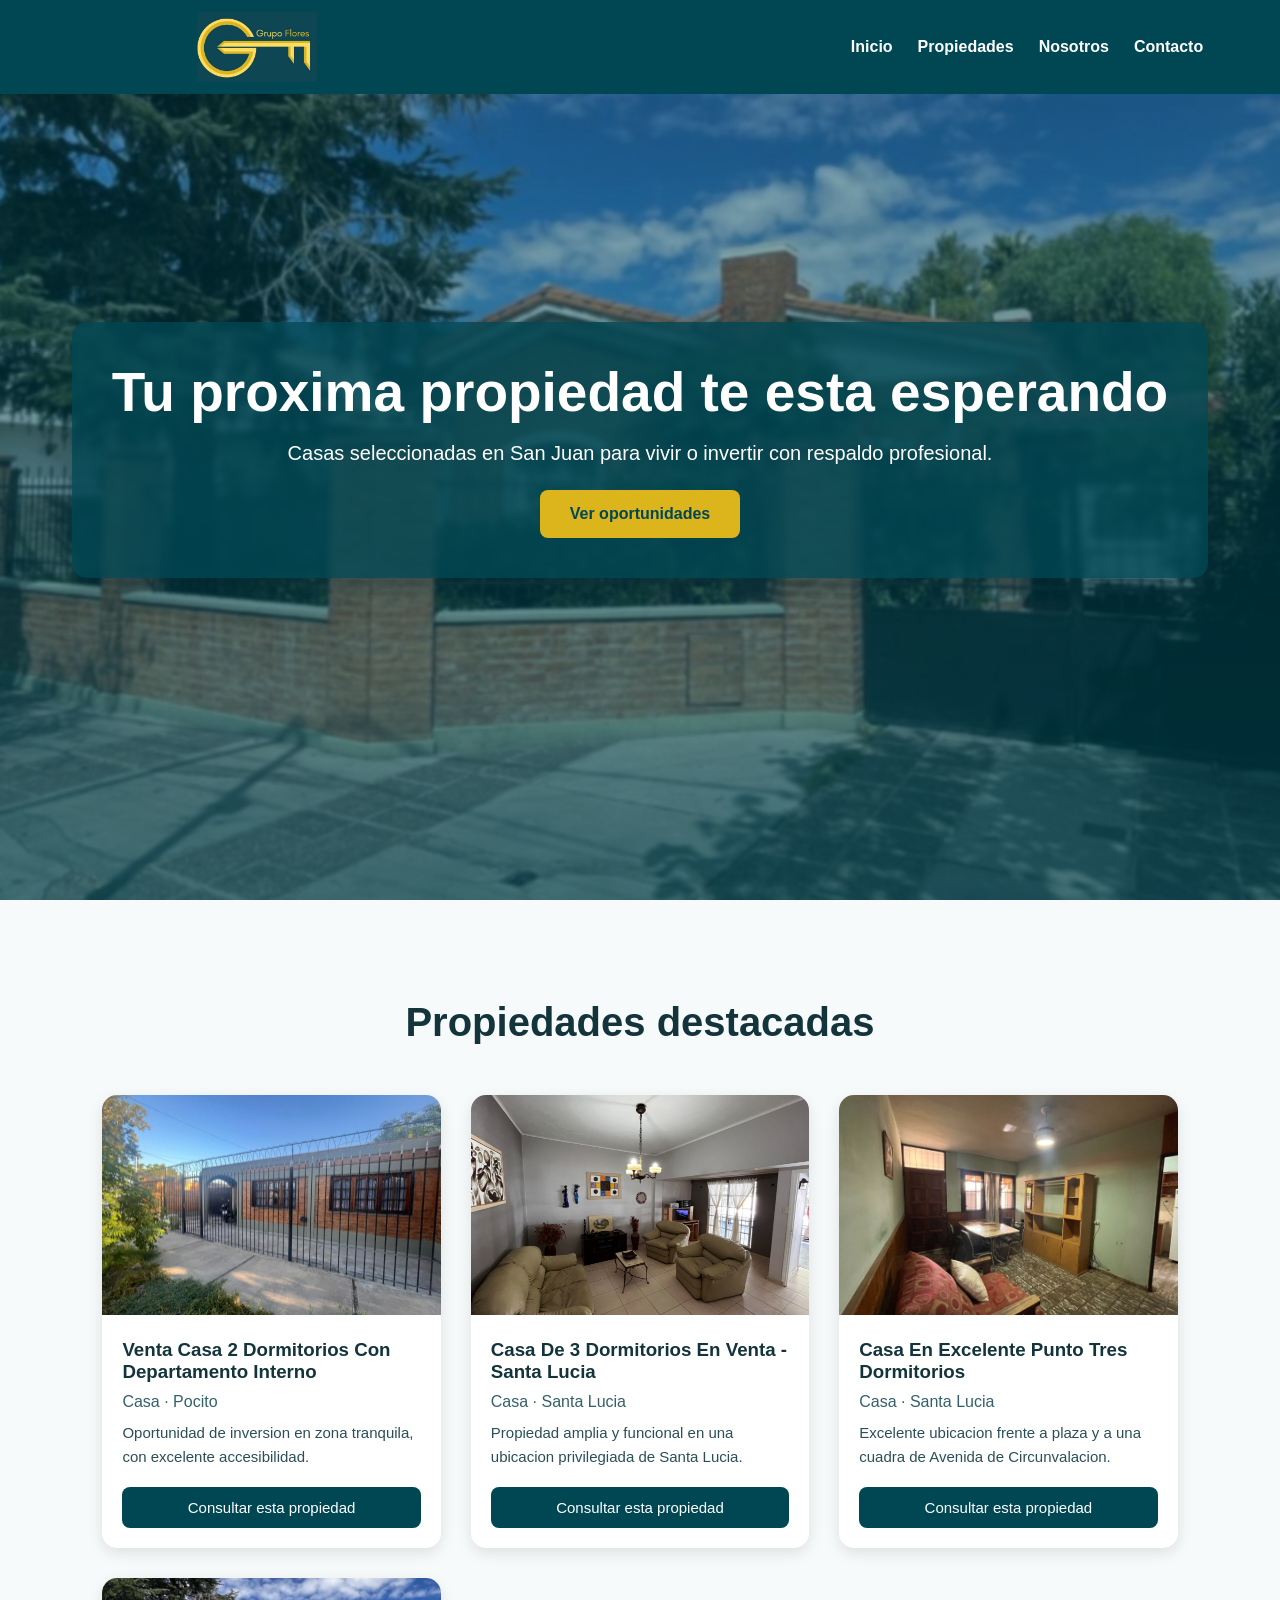
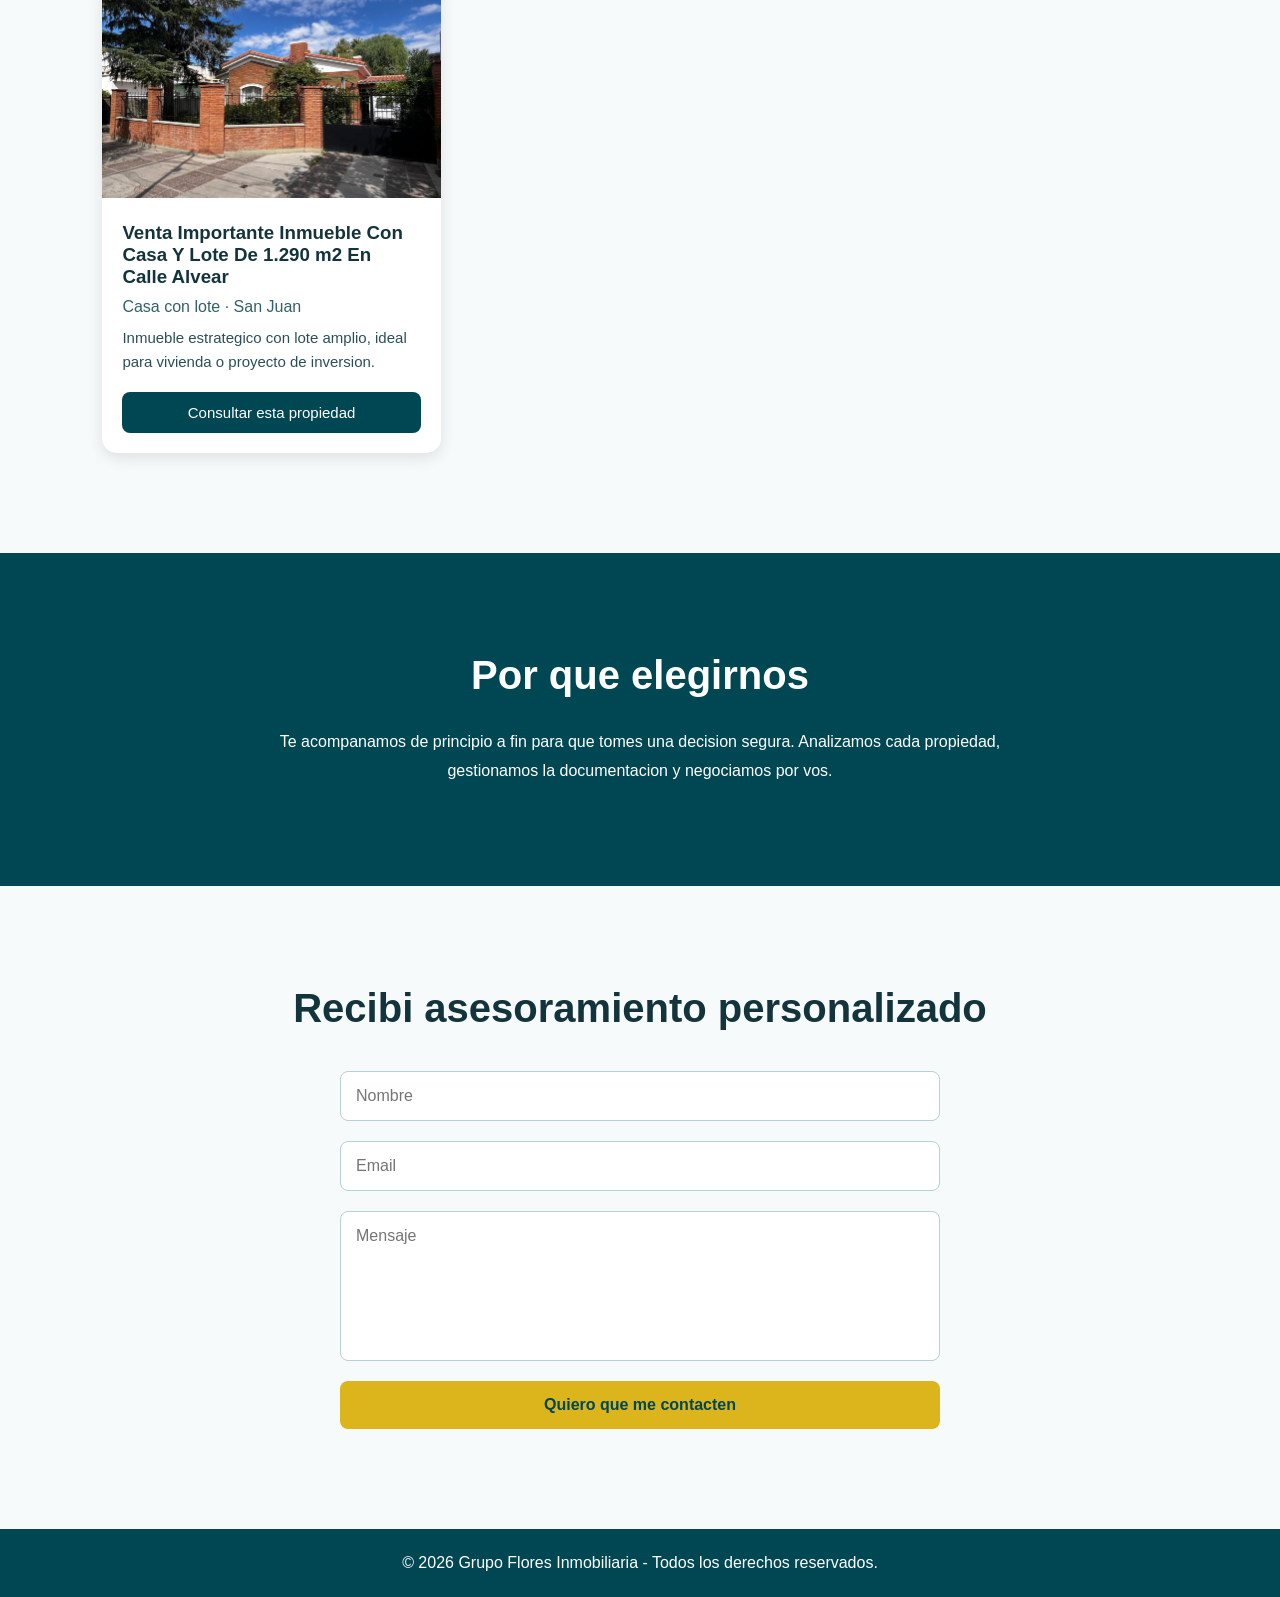
==== index.html @ ad584d10 "Initial landing page for Grupo Flores Publish full project with reusable property listing/detail flo" ====
<!DOCTYPE html>
<html lang="es">
<head>
    <meta charset="UTF-8">
    <meta name="viewport" content="width=device-width, initial-scale=1.0">
    <title>Grupo Flores Inmobiliaria</title>
    <link rel="stylesheet" href="style.css">
</head>
<body>

    <!-- HEADER -->
    <header>
        <a class="logo" href="#inicio" aria-label="Grupo Flores">
            <img src="images/logo.jpg" alt="Logo Grupo Flores">
        </a>

        <nav>
            <ul>
                <li><a href="#inicio">Inicio</a></li>
                <li><a href="#propiedades">Propiedades</a></li>
                <li><a href="#nosotros">Nosotros</a></li>
                <li><a href="#contacto">Contacto</a></li>
            </ul>
        </nav>
    </header>

    <!-- HERO -->
    <section class="hero" id="inicio">
        <div class="hero-content">
            <h1>Tu proxima propiedad te esta esperando</h1>
            <p>Casas seleccionadas en San Juan para vivir o invertir con respaldo profesional.</p>
            <button id="btnHero">Ver oportunidades</button>
        </div>
    </section>

    <!-- PROPIEDADES -->
    <section class="propiedades" id="propiedades">

        <h2>Propiedades destacadas</h2>

        <div class="cards">
        </div>

    </section>

    <!-- NOSOTROS -->
    <section class="nosotros" id="nosotros">
        <h2>Por que elegirnos</h2>

        <p>
            Te acompanamos de principio a fin para que tomes una decision segura.
            Analizamos cada propiedad, gestionamos la documentacion y negociamos por vos.
        </p>
    </section>

    <!-- CONTACTO -->
    <section class="contacto" id="contacto">

        <h2>Recibi asesoramiento personalizado</h2>

        <form id="contactForm">
            <input type="text" placeholder="Nombre" required>
            <input type="email" placeholder="Email" required>
            <textarea placeholder="Mensaje"></textarea>

            <button type="submit">Quiero que me contacten</button>
        </form>

    </section>

    <!-- FOOTER -->
    <footer>
        <p>© 2026 Grupo Flores Inmobiliaria - Todos los derechos reservados.</p>
    </footer>

    <script src="properties-data.js"></script>
    <script src="script.js"></script>
</body>
</html>
---- style.css ----
*{
    margin:0;
    padding:0;
    box-sizing:border-box;
    font-family:Arial, Helvetica, sans-serif;
}

:root{
    --color-primary:#004754;
    --color-secondary:#dbb51b;
    --color-tertiary:#ffde59;
    --color-bg:#f7fafb;
    --color-text:#14343c;
    --color-white:#ffffff;
    --hero-offset:0px;
}

body{
    background:var(--color-bg);
    color:var(--color-text);
}

/* HEADER */

header{
    width:100%;
    padding:12px 6%;
    background:var(--color-primary);
    display:flex;
    justify-content:space-between;
    align-items:center;
    position:fixed;
    top:0;
    z-index:1000;
}

.logo{
    display:inline-flex;
    align-items:center;
    text-decoration:none;
    width:min(360px, 48vw);
    flex-shrink:0;
}

.logo img{
    width:100%;
    height:70px;
    display:block;
    object-fit:contain;
}

nav ul{
    display:flex;
    gap:25px;
    list-style:none;
}

nav a{
    text-decoration:none;
    color:var(--color-white);
    font-weight:600;
    transition:0.3s;
}

nav a:hover{
    color:var(--color-tertiary);
}

/* HERO */

.hero{
    position:relative;
    overflow:hidden;
    height:100vh;
    display:flex;
    justify-content:center;
    align-items:center;
    text-align:center;
    padding:20px;
}

.hero::before{
    content:"";
    position:absolute;
    inset:-40px;
    background:url('images/casa-lote-alvear.png') center/cover no-repeat;
    transform:translateY(calc(var(--hero-offset) * 0.35)) scale(1.08);
    filter:blur(1px);
    will-change:transform;
}

.hero::after{
    content:"";
    position:absolute;
    inset:0;
    background:linear-gradient(180deg, rgba(0, 71, 84, 0.42) 0%, rgba(0, 71, 84, 0.68) 100%);
}

.hero-content{
    position:relative;
    z-index:1;
    background:rgba(0, 71, 84, 0.78);
    padding:40px;
    border-radius:15px;
    color:var(--color-white);
    backdrop-filter:blur(3px);
    box-shadow:0 12px 30px rgba(0, 35, 42, 0.35);
}

.hero h1{
    font-size:55px;
    margin-bottom:20px;
    line-height:1.1;
}

.hero p{
    margin-bottom:25px;
    font-size:20px;
}

.hero button{
    padding:15px 30px;
    border:none;
    background:var(--color-secondary);
    color:var(--color-primary);
    font-weight:700;
    font-size:16px;
    cursor:pointer;
    border-radius:8px;
    transition:0.3s;
}

.hero button:hover{
    background:var(--color-tertiary);
}

/* PROPIEDADES */

.propiedades{
    padding:100px 8%;
}

.propiedades h2{
    text-align:center;
    margin-bottom:50px;
    font-size:40px;
}

.cards{
    display:grid;
    grid-template-columns:repeat(auto-fit,minmax(300px,1fr));
    gap:30px;
}

.card{
    background:var(--color-white);
    border-radius:15px;
    overflow:hidden;
    box-shadow:0 5px 15px rgba(0,0,0,0.1);
    transition:0.3s;
}

.card:hover{
    transform:translateY(-10px);
}

.card img{
    width:100%;
    height:220px;
    object-fit:cover;
}

.card-content{
    padding:20px;
}

.card-content h3{
    margin-bottom:10px;
}

.card-content p{
    margin-bottom:10px;
    color:#33606a;
}

.card-content span{
    display:block;
    color:#2b4f58;
    font-size:15px;
    line-height:1.6;
    margin-bottom:18px;
}

.card-btn{
    display:inline-block;
    text-align:center;
    text-decoration:none;
    width:100%;
    padding:12px 16px;
    border:none;
    background:var(--color-primary);
    color:var(--color-white);
    border-radius:8px;
    cursor:pointer;
    font-size:15px;
    transition:0.3s;
}

.card-btn:hover{
    background:var(--color-secondary);
    color:var(--color-primary);
}

/* DETALLE */
.property-detail-page{
    padding:130px 8% 80px;
    min-height:calc(100vh - 90px);
}

.property-detail{
    display:grid;
    grid-template-columns:1.1fr 1fr;
    gap:35px;
    background:var(--color-white);
    border-radius:16px;
    overflow:hidden;
    box-shadow:0 8px 24px rgba(15, 23, 42, 0.12);
}

.property-detail-image img{
    width:100%;
    height:100%;
    object-fit:cover;
    min-height:460px;
}

.property-detail-content{
    padding:35px;
}

.property-badge{
    display:inline-block;
    background:#eaf2f4;
    color:var(--color-primary);
    font-size:14px;
    border-radius:999px;
    padding:8px 14px;
    margin-bottom:16px;
}

.property-detail-content h1{
    font-size:34px;
    line-height:1.2;
    margin-bottom:18px;
}

.property-detail-description{
    color:#355a63;
    line-height:1.7;
    margin-bottom:14px;
}

.property-features{
    margin-top:18px;
    display:grid;
    grid-template-columns:repeat(2, minmax(0, 1fr));
    gap:12px;
}

.feature-item{
    background:#f7fbfc;
    border:1px solid #d5e6ea;
    border-radius:10px;
    padding:12px;
    color:#2e515a;
}

.property-detail-actions{
    margin-top:26px;
}

.back-link{
    display:inline-block;
    margin-top:16px;
    color:var(--color-primary);
    text-decoration:none;
    font-weight:bold;
}

.back-link:hover{
    color:var(--color-secondary);
}

.property-not-found{
    max-width:620px;
    margin:0 auto;
    background:var(--color-white);
    padding:40px;
    border-radius:16px;
    text-align:center;
    box-shadow:0 8px 24px rgba(15, 23, 42, 0.12);
}

.property-not-found h1{
    margin-bottom:12px;
}

.property-not-found p{
    color:#355a63;
    margin-bottom:18px;
}

/* NOSOTROS */

.nosotros{
    background:var(--color-primary);
    color:var(--color-white);
    padding:100px 8%;
    text-align:center;
}

.nosotros h2{
    margin-bottom:30px;
    font-size:40px;
}

.nosotros p{
    max-width:800px;
    margin:auto;
    line-height:1.8;
}

/* CONTACTO */

.contacto{
    padding:100px 8%;
}

.contacto h2{
    text-align:center;
    margin-bottom:40px;
    font-size:40px;
}

form{
    max-width:600px;
    margin:auto;
    display:flex;
    flex-direction:column;
    gap:20px;
}

input,
textarea{
    padding:15px;
    border:1px solid #b7d0d6;
    border-radius:8px;
    font-size:16px;
}

textarea{
    min-height:150px;
    resize:none;
}

form button{
    padding:15px;
    border:none;
    background:var(--color-secondary);
    color:var(--color-primary);
    font-weight:700;
    font-size:16px;
    border-radius:8px;
    cursor:pointer;
    transition:0.3s;
}

form button:hover{
    background:var(--color-tertiary);
}

/* FOOTER */

footer{
    background:var(--color-primary);
    color:var(--color-white);
    text-align:center;
    padding:25px;
}

/* RESPONSIVE */

@media(max-width:768px){

    header{
        flex-direction:column;
        gap:10px;
    }

    .logo{
        width:min(320px, 88vw);
    }

    .logo img{
        height:62px;
    }

    .hero h1{
        font-size:38px;
    }

    nav ul{
        gap:15px;
    }

    .property-detail{
        grid-template-columns:1fr;
    }

    .property-detail-image img{
        min-height:280px;
    }

    .property-detail-content{
        padding:24px;
    }

    .property-detail-content h1{
        font-size:28px;
    }

    .property-features{
        grid-template-columns:1fr;
    }

}
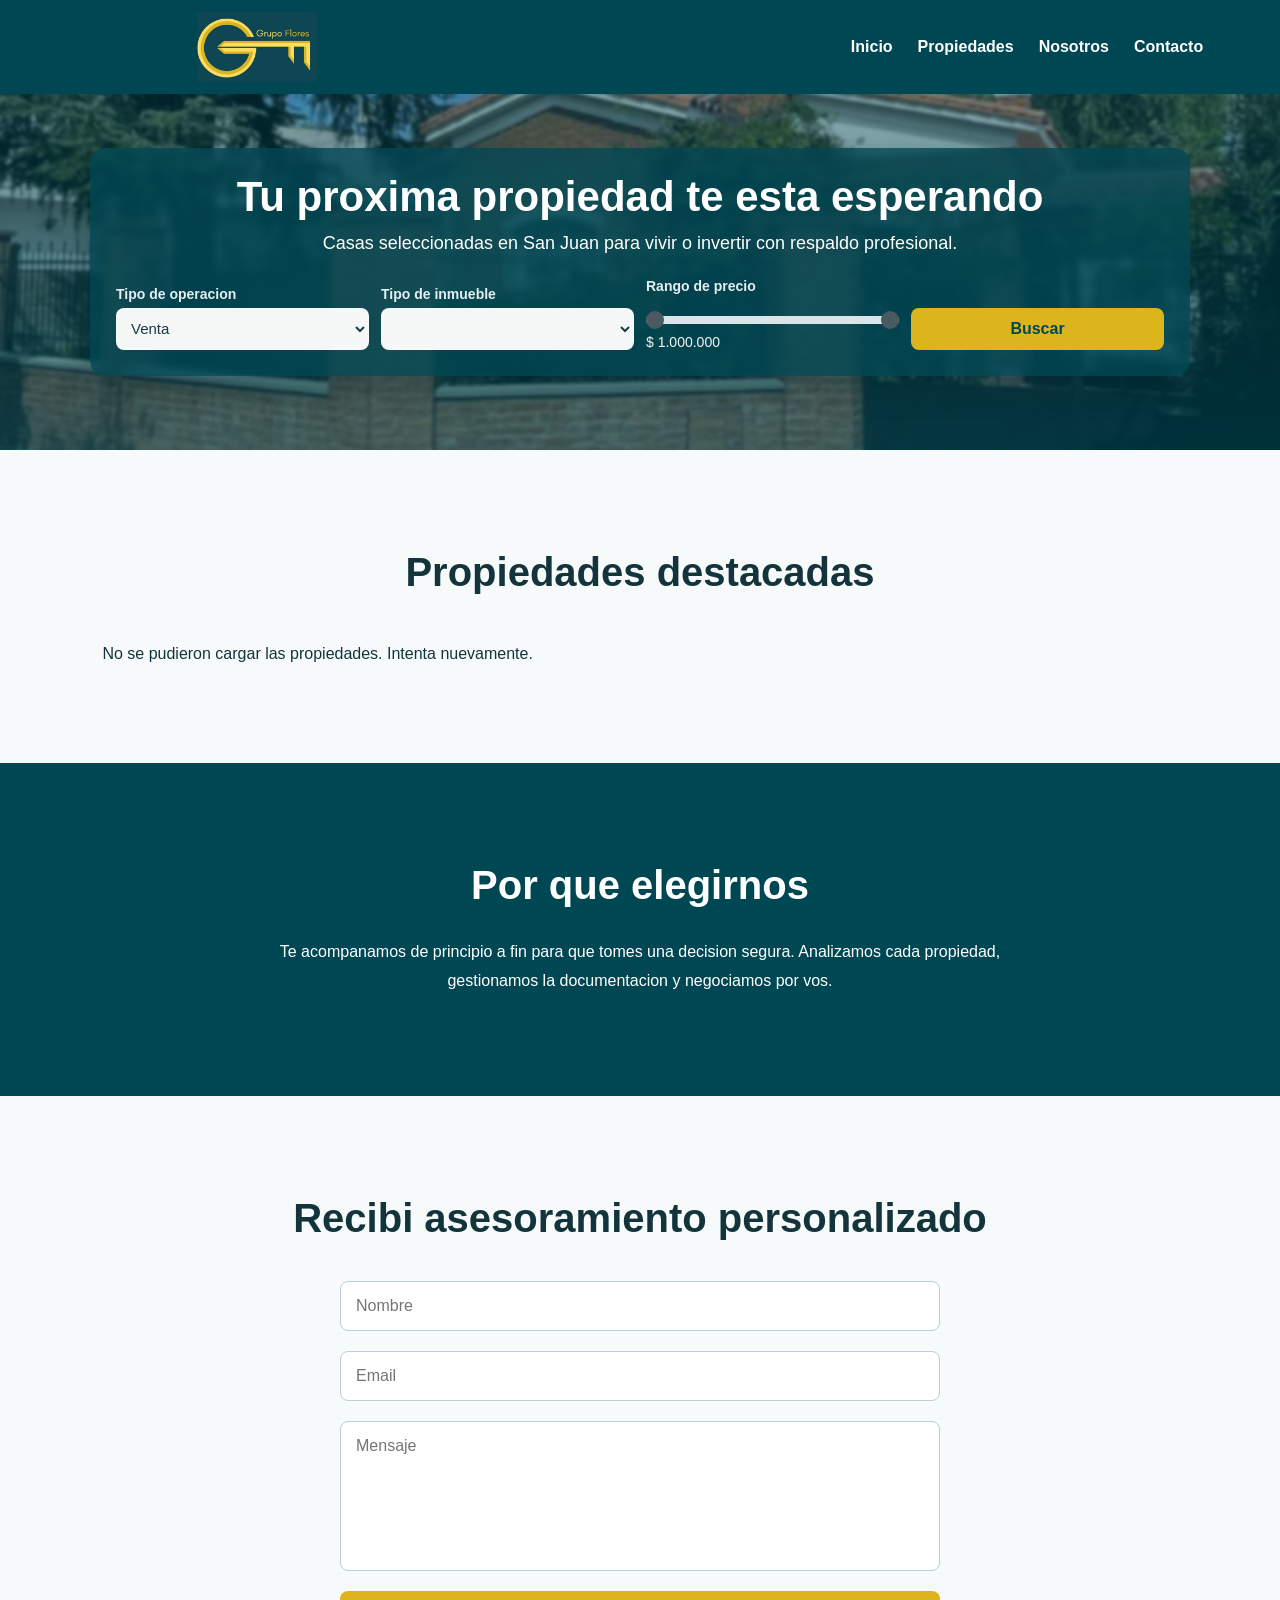
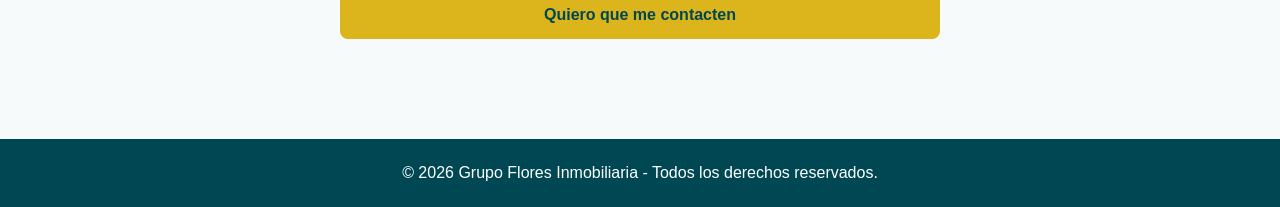
==== commit f4ecdf1a: "commit" ====
--- a/index.html
+++ b/index.html
@@ -29,7 +29,29 @@
         <div class="hero-content">
             <h1>Tu proxima propiedad te esta esperando</h1>
             <p>Casas seleccionadas en San Juan para vivir o invertir con respaldo profesional.</p>
-            <button id="btnHero">Ver oportunidades</button>
+            <form id="searchForm" class="search-bar">
+                <div class="search-field">
+                    <label for="operationType">Tipo de operacion</label>
+                    <select id="operationType">
+                        <option value="Venta">Venta</option>
+                        <option value="Alquiler">Alquiler</option>
+                    </select>
+                </div>
+                <div class="search-field">
+                    <label for="propertyType">Tipo de inmueble</label>
+                    <select id="propertyType">
+                    </select>
+                </div>
+                <div class="search-field search-field-range">
+                    <label for="priceRangeMin">Rango de precio</label>
+                    <div class="range-double">
+                        <input id="priceRangeMin" type="range" min="0" max="1000000" step="1000" value="0">
+                        <input id="priceRangeMax" type="range" min="0" max="1000000" step="1000" value="1000000">
+                    </div>
+                    <span id="priceValue">$ 1.000.000</span>
+                </div>
+                <button type="submit" class="search-btn">Buscar</button>
+            </form>
         </div>
     </section>
 
@@ -73,7 +95,7 @@
         <p>© 2026 Grupo Flores Inmobiliaria - Todos los derechos reservados.</p>
     </footer>
 
-    <script src="properties-data.js"></script>
+    <script src="airtable.js"></script>
     <script src="script.js"></script>
 </body>
 </html>
--- a/style.css
+++ b/style.css
@@ -71,12 +71,12 @@
 .hero{
     position:relative;
     overflow:hidden;
-    height:100vh;
+    min-height:50vh;
     display:flex;
     justify-content:center;
     align-items:center;
     text-align:center;
-    padding:20px;
+    padding:110px 20px 36px;
 }
 
 .hero::before{
@@ -100,37 +100,150 @@
     position:relative;
     z-index:1;
     background:rgba(0, 71, 84, 0.78);
-    padding:40px;
+    padding:26px;
     border-radius:15px;
     color:var(--color-white);
     backdrop-filter:blur(3px);
     box-shadow:0 12px 30px rgba(0, 35, 42, 0.35);
+    max-width:1100px;
+    width:min(1100px, 100%);
 }
 
 .hero h1{
-    font-size:55px;
-    margin-bottom:20px;
+    font-size:42px;
+    margin-bottom:12px;
     line-height:1.1;
 }
 
 .hero p{
-    margin-bottom:25px;
-    font-size:20px;
-}
-
-.hero button{
-    padding:15px 30px;
-    border:none;
+    margin-bottom:10px;
+    font-size:18px;
+}
+
+.search-bar{
+    margin-top:24px;
+    display:grid;
+    grid-template-columns:repeat(4, minmax(0, 1fr));
+    gap:12px;
+    align-items:end;
+    text-align:left;
+}
+
+.search-field{
+    display:flex;
+    flex-direction:column;
+    gap:6px;
+}
+
+.search-field label{
+    font-size:14px;
+    color:#e3eff2;
+    font-weight:600;
+}
+
+.search-field select,
+.search-field input{
+    width:100%;
+    border:1px solid rgba(255, 255, 255, 0.35);
+    background:rgba(255, 255, 255, 0.96);
+    color:#163d45;
+    border-radius:8px;
+    height:42px;
+    padding:8px 10px;
+    font-size:15px;
+}
+
+.search-field-range span{
+    margin-top:4px;
+    color:#f2f8fa;
+    font-size:14px;
+}
+
+.range-double{
+    position:relative;
+    height:8px;
+    display:flex;
+    align-items:center;
+    border-radius:999px;
+    background:#d9e5e8;
+    margin-top:16px;
+}
+
+.range-double input[type="range"]{
+    position:absolute;
+    left:0;
+    right:0;
+    top:50%;
+    transform:translateY(-50%);
+    width:100%;
+    background:transparent;
+    pointer-events:none;
+    border:none;
+    padding:0;
+    margin:0;
+    height:8px;
+    -webkit-appearance:none;
+    appearance:none;
+    outline:none;
+    box-shadow:none;
+    border-radius:0;
+}
+
+#priceRangeMin{
+    z-index:2;
+}
+
+#priceRangeMax{
+    z-index:3;
+}
+
+.range-double input[type="range"]::-webkit-slider-runnable-track{
+    height:8px;
+    background:transparent;
+}
+
+.range-double input[type="range"]::-moz-range-track{
+    height:8px;
+    background:transparent;
+    border:none;
+}
+
+.range-double input[type="range"]::-webkit-slider-thumb{
+    -webkit-appearance:none;
+    appearance:none;
+    pointer-events:all;
+    width:18px;
+    height:18px;
+    border-radius:50%;
+    border:none;
+    background:#4b5960;
+    margin-top:-5px;
+    cursor:pointer;
+}
+
+.range-double input[type="range"]::-moz-range-thumb{
+    pointer-events:all;
+    width:18px;
+    height:18px;
+    border-radius:50%;
+    border:none;
+    background:#4b5960;
+    cursor:pointer;
+}
+
+.search-btn{
+    height:42px;
+    border:none;
+    border-radius:8px;
     background:var(--color-secondary);
     color:var(--color-primary);
+    font-size:16px;
     font-weight:700;
-    font-size:16px;
     cursor:pointer;
-    border-radius:8px;
     transition:0.3s;
 }
 
-.hero button:hover{
+.search-btn:hover{
     background:var(--color-tertiary);
 }
 
@@ -158,12 +271,73 @@
     overflow:hidden;
     box-shadow:0 5px 15px rgba(0,0,0,0.1);
     transition:0.3s;
+    display:flex;
+    flex-direction:column;
 }
 
 .card:hover{
     transform:translateY(-10px);
 }
 
+.card-carousel{
+    position:relative;
+    width:100%;
+    height:220px;
+    background:#edf4f6;
+}
+
+.card-slide{
+    width:100%;
+    height:100%;
+    object-fit:cover;
+    display:none;
+}
+
+.card-slide.is-active{
+    display:block;
+}
+
+.carousel-btn{
+    position:absolute;
+    top:50%;
+    transform:translateY(-50%);
+    border:none;
+    width:34px;
+    height:34px;
+    border-radius:50%;
+    background:rgba(20, 52, 60, 0.72);
+    color:var(--color-white);
+    font-size:24px;
+    line-height:1;
+    cursor:pointer;
+    display:flex;
+    align-items:center;
+    justify-content:center;
+}
+
+.carousel-btn:hover{
+    background:rgba(20, 52, 60, 0.9);
+}
+
+.carousel-btn-prev{
+    left:10px;
+}
+
+.carousel-btn-next{
+    right:10px;
+}
+
+.carousel-indicator{
+    position:absolute;
+    right:10px;
+    bottom:10px;
+    background:rgba(20, 52, 60, 0.72);
+    color:var(--color-white);
+    font-size:12px;
+    border-radius:999px;
+    padding:4px 8px;
+}
+
 .card img{
     width:100%;
     height:220px;
@@ -172,10 +346,19 @@
 
 .card-content{
     padding:20px;
+    display:flex;
+    flex-direction:column;
+    flex:1;
 }
 
 .card-content h3{
     margin-bottom:10px;
+    display:-webkit-box;
+    -webkit-line-clamp:2;
+    -webkit-box-orient:vertical;
+    overflow:hidden;
+    line-height:1.3;
+    min-height:calc(1.3em * 2);
 }
 
 .card-content p{
@@ -184,11 +367,15 @@
 }
 
 .card-content span{
-    display:block;
+    display:-webkit-box;
+    -webkit-line-clamp:5;
+    -webkit-box-orient:vertical;
+    overflow:hidden;
     color:#2b4f58;
     font-size:15px;
     line-height:1.6;
     margin-bottom:18px;
+    min-height:calc(1.6em * 5);
 }
 
 .card-btn{
@@ -204,6 +391,7 @@
     cursor:pointer;
     font-size:15px;
     transition:0.3s;
+    margin-top:auto;
 }
 
 .card-btn:hover{
@@ -234,6 +422,67 @@
     min-height:460px;
 }
 
+.property-detail-carousel{
+    position:relative;
+    width:100%;
+    height:100%;
+    min-height:460px;
+    background:#edf4f6;
+}
+
+.property-detail-slide{
+    width:100%;
+    height:100%;
+    min-height:460px;
+    object-fit:cover;
+    display:none;
+}
+
+.property-detail-slide.is-active{
+    display:block;
+}
+
+.property-detail-carousel-btn{
+    position:absolute;
+    top:50%;
+    transform:translateY(-50%);
+    border:none;
+    width:42px;
+    height:42px;
+    border-radius:50%;
+    background:rgba(20, 52, 60, 0.72);
+    color:var(--color-white);
+    font-size:28px;
+    line-height:1;
+    cursor:pointer;
+    display:flex;
+    align-items:center;
+    justify-content:center;
+}
+
+.property-detail-carousel-btn:hover{
+    background:rgba(20, 52, 60, 0.9);
+}
+
+.property-detail-carousel-btn-prev{
+    left:14px;
+}
+
+.property-detail-carousel-btn-next{
+    right:14px;
+}
+
+.property-detail-carousel-indicator{
+    position:absolute;
+    right:14px;
+    bottom:14px;
+    background:rgba(20, 52, 60, 0.72);
+    color:var(--color-white);
+    font-size:13px;
+    border-radius:999px;
+    padding:5px 10px;
+}
+
 .property-detail-content{
     padding:35px;
 }
@@ -342,7 +591,7 @@
     font-size:40px;
 }
 
-form{
+#contactForm{
     max-width:600px;
     margin:auto;
     display:flex;
@@ -350,20 +599,20 @@
     gap:20px;
 }
 
-input,
-textarea{
+#contactForm input,
+#contactForm textarea{
     padding:15px;
     border:1px solid #b7d0d6;
     border-radius:8px;
     font-size:16px;
 }
 
-textarea{
+#contactForm textarea{
     min-height:150px;
     resize:none;
 }
 
-form button{
+#contactForm button{
     padding:15px;
     border:none;
     background:var(--color-secondary);
@@ -375,7 +624,7 @@
     transition:0.3s;
 }
 
-form button:hover{
+#contactForm button:hover{
     background:var(--color-tertiary);
 }
 
@@ -406,7 +655,11 @@
     }
 
     .hero h1{
-        font-size:38px;
+        font-size:30px;
+    }
+
+    .search-bar{
+        grid-template-columns:1fr;
     }
 
     nav ul{
@@ -421,6 +674,11 @@
         min-height:280px;
     }
 
+    .property-detail-carousel,
+    .property-detail-slide{
+        min-height:280px;
+    }
+
     .property-detail-content{
         padding:24px;
     }
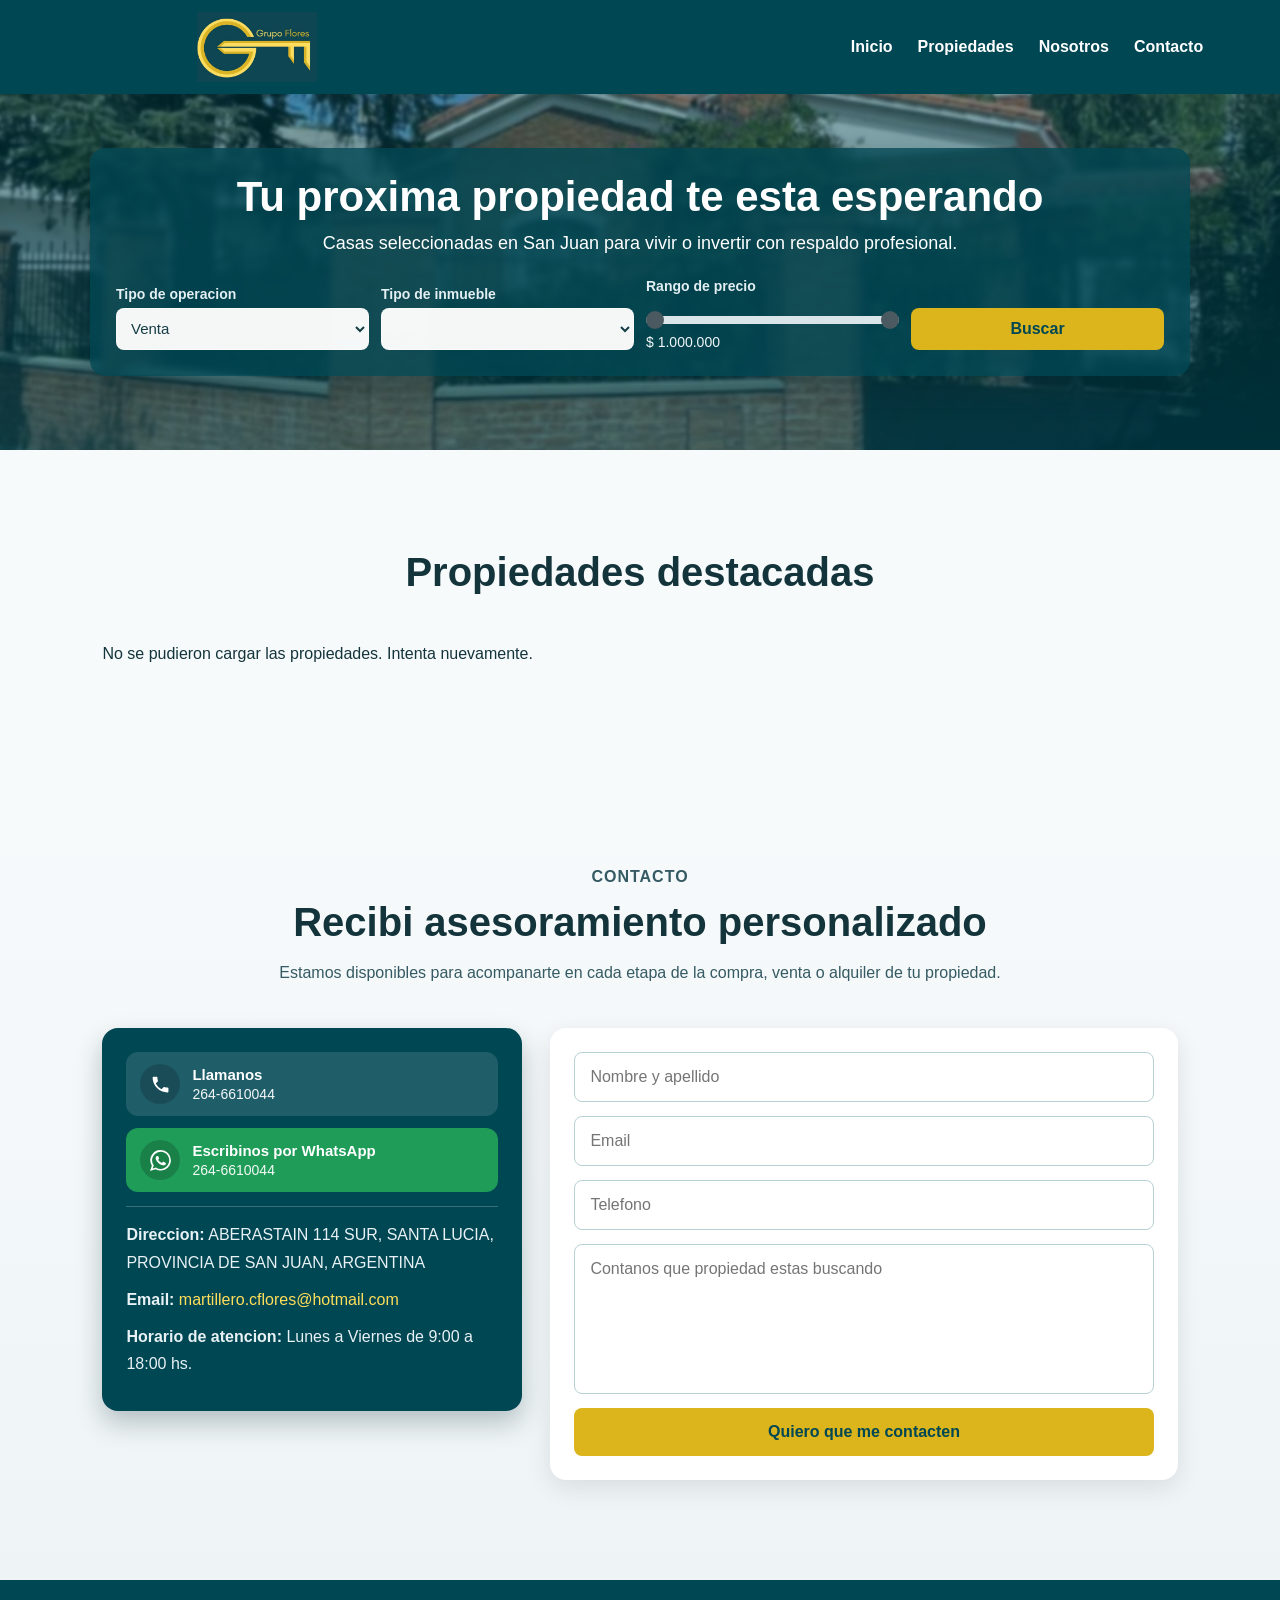
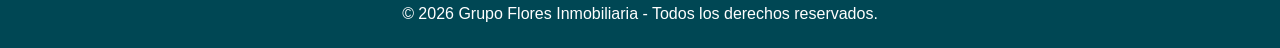
==== commit b194e7b1: "about us y contact" ====
--- a/index.html
+++ b/index.html
@@ -18,7 +18,7 @@
             <ul>
                 <li><a href="#inicio">Inicio</a></li>
                 <li><a href="#propiedades">Propiedades</a></li>
-                <li><a href="#nosotros">Nosotros</a></li>
+                <li><a href="nosotros.html">Nosotros</a></li>
                 <li><a href="#contacto">Contacto</a></li>
             </ul>
         </nav>
@@ -65,29 +65,67 @@
 
     </section>
 
-    <!-- NOSOTROS -->
-    <section class="nosotros" id="nosotros">
-        <h2>Por que elegirnos</h2>
-
-        <p>
-            Te acompanamos de principio a fin para que tomes una decision segura.
-            Analizamos cada propiedad, gestionamos la documentacion y negociamos por vos.
-        </p>
-    </section>
-
     <!-- CONTACTO -->
     <section class="contacto" id="contacto">
+        <div class="contacto-header">
+            <p class="contacto-kicker">Contacto</p>
+            <h2>Recibi asesoramiento personalizado</h2>
+            <p>
+                Estamos disponibles para acompanarte en cada etapa de la compra, venta o alquiler de tu propiedad.
+            </p>
+        </div>
 
-        <h2>Recibi asesoramiento personalizado</h2>
+        <div class="contacto-grid">
+            <div class="contacto-info">
+                <a class="contacto-card contacto-phone" href="tel:+542646610044" aria-label="Llamar al 264-6610044">
+                    <span class="contacto-icon" aria-hidden="true">
+                        <svg viewBox="0 0 24 24" focusable="false">
+                            <path d="M6.62 10.79a15.46 15.46 0 0 0 6.59 6.59l2.2-2.2a1 1 0 0 1 1-.24 11.64 11.64 0 0 0 3.67.59 1 1 0 0 1 1 1V20a1 1 0 0 1-1 1A17 17 0 0 1 3 4a1 1 0 0 1 1-1h3.47a1 1 0 0 1 1 1 11.64 11.64 0 0 0 .59 3.67 1 1 0 0 1-.25 1.02z"></path>
+                        </svg>
+                    </span>
+                    <span>
+                        <strong>Llamanos</strong>
+                        <small>264-6610044</small>
+                    </span>
+                </a>
 
-        <form id="contactForm">
-            <input type="text" placeholder="Nombre" required>
-            <input type="email" placeholder="Email" required>
-            <textarea placeholder="Mensaje"></textarea>
+                <a
+                    class="contacto-card contacto-whatsapp"
+                    href="https://wa.me/5492646610044?text=Hola%20Grupo%20Flores%2C%20quiero%20asesoramiento%20inmobiliario."
+                    target="_blank"
+                    rel="noopener noreferrer"
+                    aria-label="Escribir por WhatsApp al 264-6610044"
+                >
+                    <span class="contacto-icon" aria-hidden="true">
+                        <svg viewBox="0 0 24 24" focusable="false">
+                            <path d="M20.52 3.48A11.8 11.8 0 0 0 12.12.02a11.78 11.78 0 0 0-10 17.97L.01 24l6.2-2.03a11.75 11.75 0 0 0 5.9 1.6h.01c6.5 0 11.8-5.28 11.81-11.79a11.72 11.72 0 0 0-3.41-8.3zm-8.4 18.1h-.01a9.72 9.72 0 0 1-4.96-1.36l-.36-.21-3.68 1.2 1.2-3.58-.23-.37a9.77 9.77 0 1 1 8.04 4.32zm5.36-7.32c-.29-.14-1.7-.84-1.97-.93-.26-.1-.45-.14-.64.14-.19.28-.74.93-.91 1.12-.17.19-.33.22-.62.08-.29-.14-1.2-.44-2.28-1.4-.84-.75-1.41-1.67-1.57-1.95-.16-.28-.02-.43.12-.57.12-.12.29-.31.43-.46.14-.16.19-.27.29-.45.1-.19.05-.35-.02-.5-.07-.14-.64-1.55-.88-2.13-.23-.55-.47-.48-.64-.49h-.55c-.19 0-.5.07-.76.35-.26.29-1 1-1 2.43s1.03 2.8 1.17 2.99c.14.19 2.02 3.1 4.9 4.34.68.29 1.2.46 1.62.59.68.22 1.29.19 1.77.12.54-.08 1.7-.69 1.94-1.35.24-.67.24-1.24.17-1.35-.07-.12-.26-.19-.55-.33z"></path>
+                        </svg>
+                    </span>
+                    <span>
+                        <strong>Escribinos por WhatsApp</strong>
+                        <small>264-6610044</small>
+                    </span>
+                </a>
 
-            <button type="submit">Quiero que me contacten</button>
-        </form>
+                <div class="contacto-details">
+                    <p><strong>Direccion:</strong> ABERASTAIN 114 SUR, SANTA LUCIA, PROVINCIA DE SAN JUAN, ARGENTINA</p>
+                    <p>
+                        <strong>Email:</strong>
+                        <a href="mailto:martillero.cflores@hotmail.com">martillero.cflores@hotmail.com</a>
+                    </p>
+                    <p><strong>Horario de atencion:</strong> Lunes a Viernes de 9:00 a 18:00 hs.</p>
+                </div>
+            </div>
 
+            <form id="contactForm" class="contacto-form">
+                <input type="text" placeholder="Nombre y apellido" required>
+                <input type="email" placeholder="Email" required>
+                <input type="tel" placeholder="Telefono" required>
+                <textarea placeholder="Contanos que propiedad estas buscando"></textarea>
+
+                <button type="submit">Quiero que me contacten</button>
+            </form>
+        </div>
     </section>
 
     <!-- FOOTER -->
@@ -95,6 +133,7 @@
         <p>© 2026 Grupo Flores Inmobiliaria - Todos los derechos reservados.</p>
     </footer>
 
+    <script src="config.local.js"></script>
     <script src="airtable.js"></script>
     <script src="script.js"></script>
 </body>
--- a/style.css
+++ b/style.css
@@ -559,6 +559,91 @@
     margin-bottom:18px;
 }
 
+/* ABOUT US */
+.about-page{
+    padding:130px 8% 90px;
+    max-width:1200px;
+    margin:0 auto;
+}
+
+.about-hero{
+    background:linear-gradient(135deg, rgba(0, 71, 84, 0.98), rgba(4, 90, 106, 0.95));
+    color:var(--color-white);
+    border-radius:20px;
+    padding:48px;
+    box-shadow:0 14px 34px rgba(0, 35, 42, 0.25);
+}
+
+.about-kicker{
+    color:var(--color-tertiary);
+    text-transform:uppercase;
+    letter-spacing:1px;
+    font-weight:700;
+    margin-bottom:12px;
+}
+
+.about-hero h1{
+    font-size:42px;
+    line-height:1.15;
+    margin-bottom:18px;
+}
+
+.about-hero p{
+    max-width:900px;
+    line-height:1.8;
+    font-size:18px;
+}
+
+.about-profile{
+    margin-top:36px;
+    background:var(--color-white);
+    border-radius:20px;
+    box-shadow:0 10px 28px rgba(15, 23, 42, 0.12);
+    display:grid;
+    grid-template-columns:minmax(280px, 420px) 1fr;
+    gap:32px;
+    padding:28px;
+    align-items:center;
+}
+
+.about-profile-image img{
+    width:100%;
+    height:100%;
+    max-height:520px;
+    object-fit:cover;
+    border-radius:14px;
+}
+
+.about-profile-label{
+    display:inline-block;
+    background:#eaf2f4;
+    color:var(--color-primary);
+    border-radius:999px;
+    padding:8px 14px;
+    font-size:14px;
+    font-weight:700;
+    margin-bottom:14px;
+}
+
+.about-profile-content h2{
+    color:var(--color-primary);
+    font-size:34px;
+    line-height:1.2;
+    margin-bottom:14px;
+}
+
+.about-profile-content p{
+    color:#2f5560;
+    font-size:17px;
+    line-height:1.8;
+}
+
+.about-cta{
+    margin-top:24px;
+    width:auto;
+    max-width:320px;
+}
+
 /* NOSOTROS */
 
 .nosotros{
@@ -583,20 +668,130 @@
 
 .contacto{
     padding:100px 8%;
+    background:linear-gradient(180deg, #f7fafb 0%, #eef4f6 100%);
+}
+
+.contacto-header{
+    text-align:center;
+    max-width:820px;
+    margin:0 auto 42px;
+}
+
+.contacto-kicker{
+    color:var(--color-primary);
+    font-weight:700;
+    letter-spacing:1px;
+    text-transform:uppercase;
+    margin-bottom:10px;
 }
 
 .contacto h2{
-    text-align:center;
-    margin-bottom:40px;
+    margin-bottom:14px;
     font-size:40px;
 }
 
-#contactForm{
-    max-width:600px;
-    margin:auto;
+.contacto-header p{
+    color:#355a63;
+    line-height:1.7;
+}
+
+.contacto-grid{
+    display:grid;
+    grid-template-columns:minmax(320px, 420px) 1fr;
+    gap:28px;
+    align-items:start;
+}
+
+.contacto-info{
+    background:var(--color-primary);
+    color:var(--color-white);
+    border-radius:16px;
+    padding:24px;
+    box-shadow:0 12px 26px rgba(0, 35, 42, 0.25);
+}
+
+.contacto-card{
+    display:flex;
+    align-items:center;
+    gap:12px;
+    border-radius:12px;
+    padding:12px 14px;
+    text-decoration:none;
+    color:var(--color-white);
+    margin-bottom:12px;
+    transition:0.3s;
+}
+
+.contacto-card:hover{
+    transform:translateY(-2px);
+}
+
+.contacto-phone{
+    background:rgba(255, 255, 255, 0.12);
+}
+
+.contacto-whatsapp{
+    background:#1f9c58;
+}
+
+.contacto-icon{
+    width:40px;
+    height:40px;
+    border-radius:50%;
+    background:rgba(0, 0, 0, 0.18);
+    display:flex;
+    align-items:center;
+    justify-content:center;
+    flex-shrink:0;
+}
+
+.contacto-icon svg{
+    width:21px;
+    height:21px;
+    fill:currentColor;
+}
+
+.contacto-card strong{
+    display:block;
+    font-size:15px;
+}
+
+.contacto-card small{
+    display:block;
+    margin-top:3px;
+    font-size:14px;
+    opacity:0.95;
+}
+
+.contacto-details{
+    margin-top:14px;
+    border-top:1px solid rgba(255, 255, 255, 0.22);
+    padding-top:14px;
+}
+
+.contacto-details p{
+    margin-bottom:10px;
+    line-height:1.7;
+    color:#e8f1f4;
+}
+
+.contacto-details a{
+    color:var(--color-tertiary);
+    text-decoration:none;
+}
+
+.contacto-details a:hover{
+    text-decoration:underline;
+}
+
+#contactForm.contacto-form{
+    background:var(--color-white);
+    border-radius:16px;
+    padding:24px;
+    box-shadow:0 8px 24px rgba(15, 23, 42, 0.1);
     display:flex;
     flex-direction:column;
-    gap:20px;
+    gap:14px;
 }
 
 #contactForm input,
@@ -691,4 +886,55 @@
         grid-template-columns:1fr;
     }
 
+    .contacto{
+        padding:80px 6%;
+    }
+
+    .contacto h2{
+        font-size:31px;
+    }
+
+    .contacto-grid{
+        grid-template-columns:1fr;
+    }
+
+    .contacto-info{
+        padding:20px;
+    }
+
+    #contactForm.contacto-form{
+        padding:20px;
+    }
+
+    .about-page{
+        padding:150px 6% 70px;
+    }
+
+    .about-hero{
+        padding:34px 22px;
+    }
+
+    .about-hero h1{
+        font-size:32px;
+    }
+
+    .about-hero p{
+        font-size:16px;
+    }
+
+    .about-profile{
+        grid-template-columns:1fr;
+        padding:20px;
+        gap:18px;
+    }
+
+    .about-profile-content h2{
+        font-size:28px;
+    }
+
+    .about-cta{
+        width:100%;
+        max-width:none;
+    }
+
 }
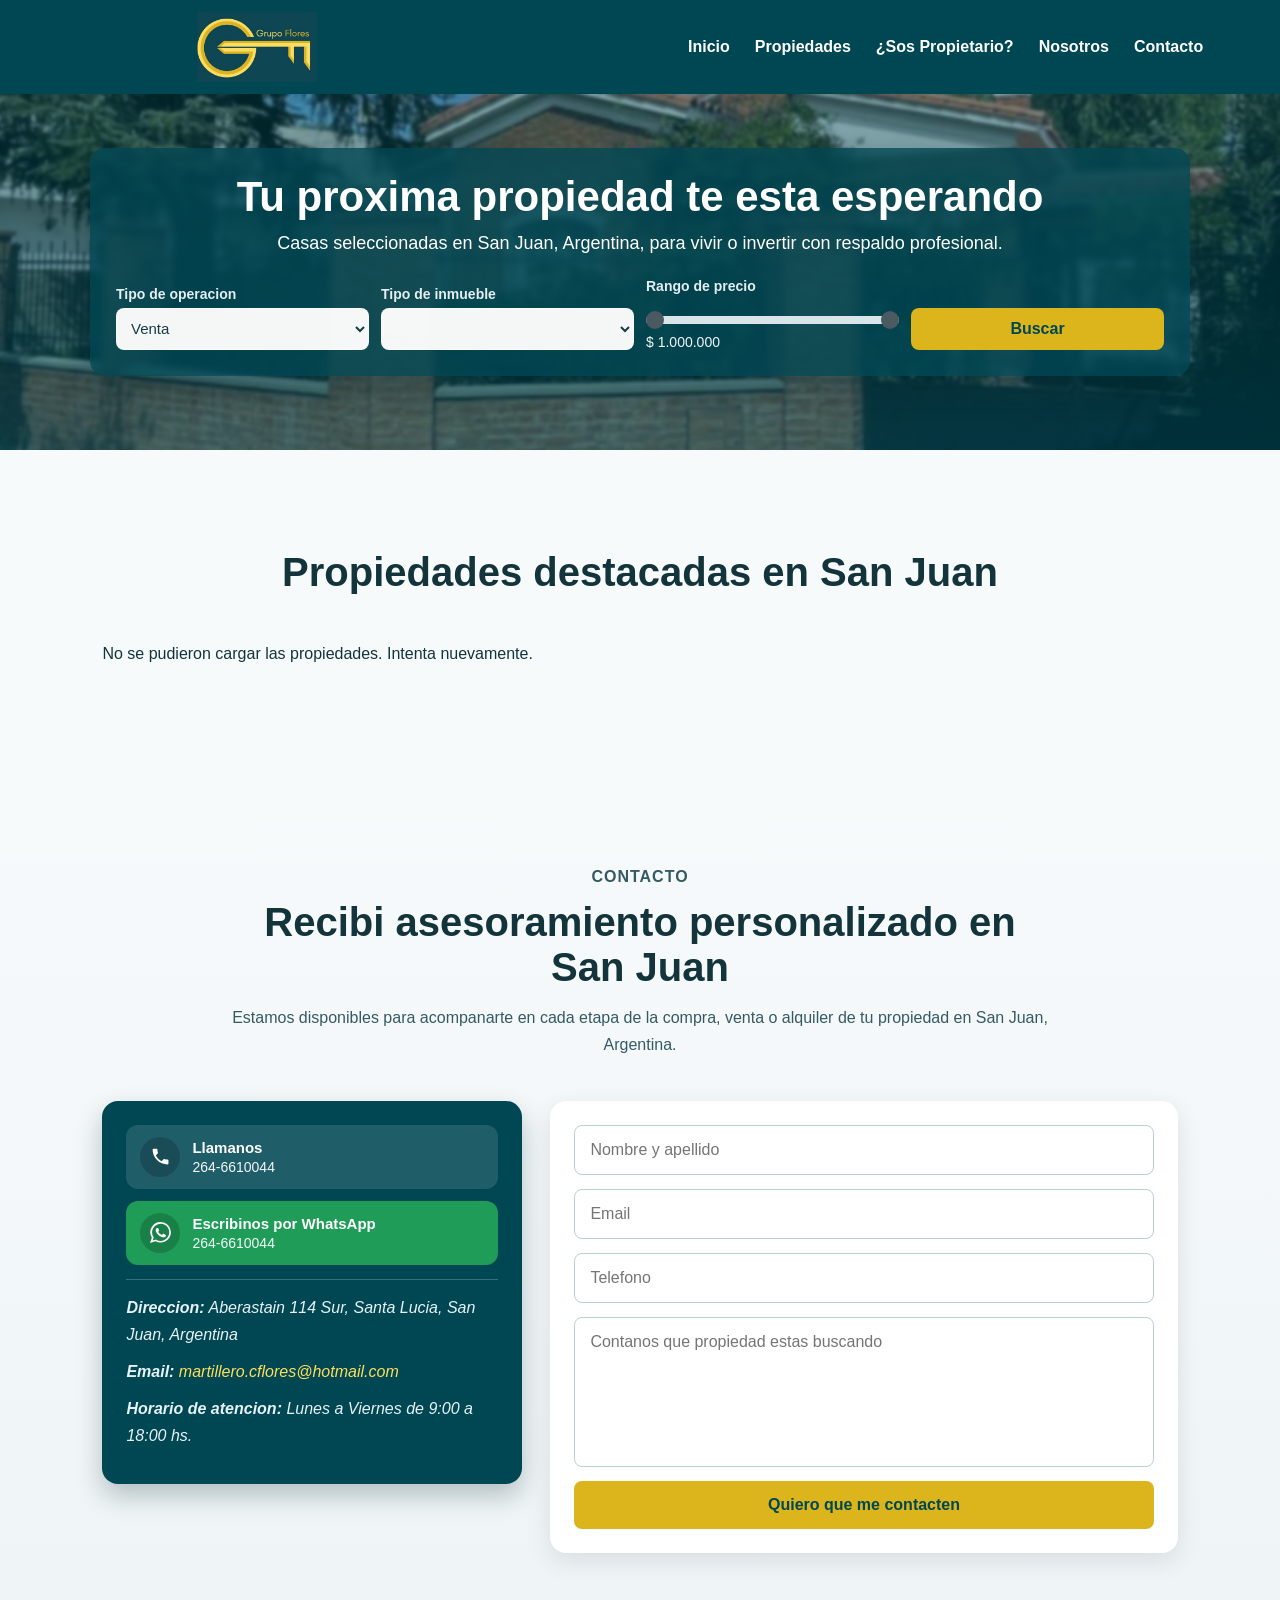
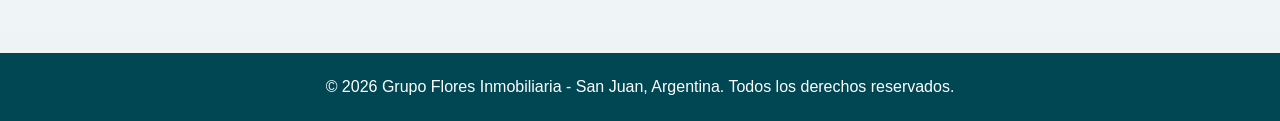
==== commit 30121d7d: "SEO y sección propietarios" ====
--- a/index.html
+++ b/index.html
@@ -1,140 +1,149 @@
 <!DOCTYPE html>
-<html lang="es">
+<html lang="es-AR">
 <head>
     <meta charset="UTF-8">
     <meta name="viewport" content="width=device-width, initial-scale=1.0">
-    <title>Grupo Flores Inmobiliaria</title>
+    <meta name="theme-color" content="#004754">
+    <link rel="icon" type="image/png" sizes="32x32" href="/images/favicons/favicon-32x32.png">
+    <link rel="icon" type="image/png" sizes="16x16" href="/images/favicons/favicon-16x16.png">
+    <link rel="apple-touch-icon" sizes="180x180" href="/images/favicons/apple-touch-icon.png">
+    <link rel="manifest" href="/site.webmanifest">
+    <meta name="geo.region" content="AR-J">
+    <meta name="geo.placename" content="San Juan">
+    <title>Inmobiliaria en San Juan | Grupo Flores</title>
     <link rel="stylesheet" href="style.css">
+    <script src="site-constants.js"></script>
+    <script src="seo-config.js"></script>
+    <script src="seo-utils.js"></script>
+    <script src="seo-static-head.js" data-page="home"></script>
 </head>
 <body>
 
-    <!-- HEADER -->
     <header>
-        <a class="logo" href="#inicio" aria-label="Grupo Flores">
-            <img src="images/logo.jpg" alt="Logo Grupo Flores">
+        <a class="logo" href="#inicio" aria-label="Grupo Flores Inmobiliaria - Inicio">
+            <img src="images/logo.jpg" alt="Grupo Flores Inmobiliaria en San Juan, Argentina" width="360" height="70" decoding="async" fetchpriority="high">
         </a>
 
-        <nav>
+        <nav aria-label="Navegacion principal">
             <ul>
                 <li><a href="#inicio">Inicio</a></li>
                 <li><a href="#propiedades">Propiedades</a></li>
+                <li><a href="propietarios.html">¿Sos Propietario?</a></li>
                 <li><a href="nosotros.html">Nosotros</a></li>
                 <li><a href="#contacto">Contacto</a></li>
             </ul>
         </nav>
     </header>
 
-    <!-- HERO -->
-    <section class="hero" id="inicio">
-        <div class="hero-content">
-            <h1>Tu proxima propiedad te esta esperando</h1>
-            <p>Casas seleccionadas en San Juan para vivir o invertir con respaldo profesional.</p>
-            <form id="searchForm" class="search-bar">
-                <div class="search-field">
-                    <label for="operationType">Tipo de operacion</label>
-                    <select id="operationType">
-                        <option value="Venta">Venta</option>
-                        <option value="Alquiler">Alquiler</option>
-                    </select>
-                </div>
-                <div class="search-field">
-                    <label for="propertyType">Tipo de inmueble</label>
-                    <select id="propertyType">
-                    </select>
-                </div>
-                <div class="search-field search-field-range">
-                    <label for="priceRangeMin">Rango de precio</label>
-                    <div class="range-double">
-                        <input id="priceRangeMin" type="range" min="0" max="1000000" step="1000" value="0">
-                        <input id="priceRangeMax" type="range" min="0" max="1000000" step="1000" value="1000000">
+    <main id="main-content">
+        <section class="hero" id="inicio" aria-labelledby="hero-title">
+            <div class="hero-content">
+                <h1 id="hero-title">Tu proxima propiedad te esta esperando</h1>
+                <p>Casas seleccionadas en San Juan, Argentina, para vivir o invertir con respaldo profesional.</p>
+                <form id="searchForm" class="search-bar" role="search" aria-label="Buscar propiedades en San Juan">
+                    <div class="search-field">
+                        <label for="operationType">Tipo de operacion</label>
+                        <select id="operationType">
+                            <option value="Venta">Venta</option>
+                            <option value="Alquiler">Alquiler</option>
+                        </select>
                     </div>
-                    <span id="priceValue">$ 1.000.000</span>
-                </div>
-                <button type="submit" class="search-btn">Buscar</button>
-            </form>
-        </div>
-    </section>
+                    <div class="search-field">
+                        <label for="propertyType">Tipo de inmueble</label>
+                        <select id="propertyType">
+                        </select>
+                    </div>
+                    <div class="search-field search-field-range">
+                        <label for="priceRangeMin">Rango de precio</label>
+                        <div class="range-double">
+                            <input id="priceRangeMin" type="range" min="0" max="1000000" step="1000" value="0" aria-valuemin="0" aria-valuemax="1000000">
+                            <input id="priceRangeMax" type="range" min="0" max="1000000" step="1000" value="1000000" aria-valuemin="0" aria-valuemax="1000000">
+                        </div>
+                        <span id="priceValue">$ 1.000.000</span>
+                    </div>
+                    <button type="submit" class="search-btn">Buscar</button>
+                </form>
+            </div>
+        </section>
 
-    <!-- PROPIEDADES -->
-    <section class="propiedades" id="propiedades">
+        <section class="propiedades" id="propiedades" aria-labelledby="propiedades-title">
+            <h2 id="propiedades-title">Propiedades destacadas en San Juan</h2>
+            <div class="cards" role="list" aria-live="polite" aria-busy="true">
+            </div>
+        </section>
 
-        <h2>Propiedades destacadas</h2>
-
-        <div class="cards">
-        </div>
-
-    </section>
-
-    <!-- CONTACTO -->
-    <section class="contacto" id="contacto">
-        <div class="contacto-header">
-            <p class="contacto-kicker">Contacto</p>
-            <h2>Recibi asesoramiento personalizado</h2>
-            <p>
-                Estamos disponibles para acompanarte en cada etapa de la compra, venta o alquiler de tu propiedad.
-            </p>
-        </div>
-
-        <div class="contacto-grid">
-            <div class="contacto-info">
-                <a class="contacto-card contacto-phone" href="tel:+542646610044" aria-label="Llamar al 264-6610044">
-                    <span class="contacto-icon" aria-hidden="true">
-                        <svg viewBox="0 0 24 24" focusable="false">
-                            <path d="M6.62 10.79a15.46 15.46 0 0 0 6.59 6.59l2.2-2.2a1 1 0 0 1 1-.24 11.64 11.64 0 0 0 3.67.59 1 1 0 0 1 1 1V20a1 1 0 0 1-1 1A17 17 0 0 1 3 4a1 1 0 0 1 1-1h3.47a1 1 0 0 1 1 1 11.64 11.64 0 0 0 .59 3.67 1 1 0 0 1-.25 1.02z"></path>
-                        </svg>
-                    </span>
-                    <span>
-                        <strong>Llamanos</strong>
-                        <small>264-6610044</small>
-                    </span>
-                </a>
-
-                <a
-                    class="contacto-card contacto-whatsapp"
-                    href="https://wa.me/5492646610044?text=Hola%20Grupo%20Flores%2C%20quiero%20asesoramiento%20inmobiliario."
-                    target="_blank"
-                    rel="noopener noreferrer"
-                    aria-label="Escribir por WhatsApp al 264-6610044"
-                >
-                    <span class="contacto-icon" aria-hidden="true">
-                        <svg viewBox="0 0 24 24" focusable="false">
-                            <path d="M20.52 3.48A11.8 11.8 0 0 0 12.12.02a11.78 11.78 0 0 0-10 17.97L.01 24l6.2-2.03a11.75 11.75 0 0 0 5.9 1.6h.01c6.5 0 11.8-5.28 11.81-11.79a11.72 11.72 0 0 0-3.41-8.3zm-8.4 18.1h-.01a9.72 9.72 0 0 1-4.96-1.36l-.36-.21-3.68 1.2 1.2-3.58-.23-.37a9.77 9.77 0 1 1 8.04 4.32zm5.36-7.32c-.29-.14-1.7-.84-1.97-.93-.26-.1-.45-.14-.64.14-.19.28-.74.93-.91 1.12-.17.19-.33.22-.62.08-.29-.14-1.2-.44-2.28-1.4-.84-.75-1.41-1.67-1.57-1.95-.16-.28-.02-.43.12-.57.12-.12.29-.31.43-.46.14-.16.19-.27.29-.45.1-.19.05-.35-.02-.5-.07-.14-.64-1.55-.88-2.13-.23-.55-.47-.48-.64-.49h-.55c-.19 0-.5.07-.76.35-.26.29-1 1-1 2.43s1.03 2.8 1.17 2.99c.14.19 2.02 3.1 4.9 4.34.68.29 1.2.46 1.62.59.68.22 1.29.19 1.77.12.54-.08 1.7-.69 1.94-1.35.24-.67.24-1.24.17-1.35-.07-.12-.26-.19-.55-.33z"></path>
-                        </svg>
-                    </span>
-                    <span>
-                        <strong>Escribinos por WhatsApp</strong>
-                        <small>264-6610044</small>
-                    </span>
-                </a>
-
-                <div class="contacto-details">
-                    <p><strong>Direccion:</strong> ABERASTAIN 114 SUR, SANTA LUCIA, PROVINCIA DE SAN JUAN, ARGENTINA</p>
-                    <p>
-                        <strong>Email:</strong>
-                        <a href="mailto:martillero.cflores@hotmail.com">martillero.cflores@hotmail.com</a>
-                    </p>
-                    <p><strong>Horario de atencion:</strong> Lunes a Viernes de 9:00 a 18:00 hs.</p>
-                </div>
+        <section class="contacto" id="contacto" aria-labelledby="contacto-title">
+            <div class="contacto-header">
+                <p class="contacto-kicker">Contacto</p>
+                <h2 id="contacto-title">Recibi asesoramiento personalizado en San Juan</h2>
+                <p>
+                    Estamos disponibles para acompanarte en cada etapa de la compra, venta o alquiler de tu propiedad en San Juan, Argentina.
+                </p>
             </div>
 
-            <form id="contactForm" class="contacto-form">
-                <input type="text" placeholder="Nombre y apellido" required>
-                <input type="email" placeholder="Email" required>
-                <input type="tel" placeholder="Telefono" required>
-                <textarea placeholder="Contanos que propiedad estas buscando"></textarea>
+            <div class="contacto-grid">
+                <div class="contacto-info">
+                    <a class="contacto-card contacto-phone" href="tel:+542646610044" aria-label="Llamar al 264-6610044">
+                        <span class="contacto-icon" aria-hidden="true">
+                            <svg viewBox="0 0 24 24" focusable="false" aria-hidden="true">
+                                <path d="M6.62 10.79a15.46 15.46 0 0 0 6.59 6.59l2.2-2.2a1 1 0 0 1 1-.24 11.64 11.64 0 0 0 3.67.59 1 1 0 0 1 1 1V20a1 1 0 0 1-1 1A17 17 0 0 1 3 4a1 1 0 0 1 1-1h3.47a1 1 0 0 1 1 1 11.64 11.64 0 0 0 .59 3.67 1 1 0 0 1-.25 1.02z"></path>
+                            </svg>
+                        </span>
+                        <span>
+                            <strong>Llamanos</strong>
+                            <small>264-6610044</small>
+                        </span>
+                    </a>
 
-                <button type="submit">Quiero que me contacten</button>
-            </form>
-        </div>
-    </section>
+                    <a
+                        class="contacto-card contacto-whatsapp"
+                        href="https://wa.me/5492646610044?text=Hola%20Grupo%20Flores%2C%20quiero%20asesoramiento%20inmobiliario."
+                        target="_blank"
+                        rel="noopener noreferrer"
+                        aria-label="Escribir por WhatsApp al 264-6610044"
+                    >
+                        <span class="contacto-icon" aria-hidden="true">
+                            <svg viewBox="0 0 24 24" focusable="false" aria-hidden="true">
+                                <path d="M20.52 3.48A11.8 11.8 0 0 0 12.12.02a11.78 11.78 0 0 0-10 17.97L.01 24l6.2-2.03a11.75 11.75 0 0 0 5.9 1.6h.01c6.5 0 11.8-5.28 11.81-11.79a11.72 11.72 0 0 0-3.41-8.3zm-8.4 18.1h-.01a9.72 9.72 0 0 1-4.96-1.36l-.36-.21-3.68 1.2 1.2-3.58-.23-.37a9.77 9.77 0 1 1 8.04 4.32zm5.36-7.32c-.29-.14-1.7-.84-1.97-.93-.26-.1-.45-.14-.64.14-.19.28-.74.93-.91 1.12-.17.19-.33.22-.62.08-.29-.14-1.2-.44-2.28-1.4-.84-.75-1.41-1.67-1.57-1.95-.16-.28-.02-.43.12-.57.12-.12.29-.31.43-.46.14-.16.19-.27.29-.45.1-.19.05-.35-.02-.5-.07-.14-.64-1.55-.88-2.13-.23-.55-.47-.48-.64-.49h-.55c-.19 0-.5.07-.76.35-.26.29-1 1-1 2.43s1.03 2.8 1.17 2.99c.14.19 2.02 3.1 4.9 4.34.68.29 1.2.46 1.62.59.68.22 1.29.19 1.77.12.54-.08 1.7-.69 1.94-1.35.24-.67.24-1.24.17-1.35-.07-.12-.26-.19-.55-.33z"></path>
+                            </svg>
+                        </span>
+                        <span>
+                            <strong>Escribinos por WhatsApp</strong>
+                            <small>264-6610044</small>
+                        </span>
+                    </a>
 
-    <!-- FOOTER -->
+                    <address class="contacto-details">
+                        <p><strong>Direccion:</strong> Aberastain 114 Sur, Santa Lucia, San Juan, Argentina</p>
+                        <p>
+                            <strong>Email:</strong>
+                            <a href="mailto:martillero.cflores@hotmail.com">martillero.cflores@hotmail.com</a>
+                        </p>
+                        <p><strong>Horario de atencion:</strong> Lunes a Viernes de 9:00 a 18:00 hs.</p>
+                    </address>
+                </div>
+
+                <form id="contactForm" class="contacto-form" aria-label="Formulario de contacto">
+                    <label class="visually-hidden" for="contactName">Nombre y apellido</label>
+                    <input id="contactName" name="name" type="text" placeholder="Nombre y apellido" autocomplete="name" required>
+                    <label class="visually-hidden" for="contactEmail">Email</label>
+                    <input id="contactEmail" name="email" type="email" placeholder="Email" autocomplete="email" required>
+                    <label class="visually-hidden" for="contactPhone">Telefono</label>
+                    <input id="contactPhone" name="phone" type="tel" placeholder="Telefono" autocomplete="tel" required>
+                    <label class="visually-hidden" for="contactMessage">Mensaje</label>
+                    <textarea id="contactMessage" name="message" placeholder="Contanos que propiedad estas buscando"></textarea>
+                    <button type="submit">Quiero que me contacten</button>
+                </form>
+            </div>
+        </section>
+    </main>
+
     <footer>
-        <p>© 2026 Grupo Flores Inmobiliaria - Todos los derechos reservados.</p>
+        <p>© 2026 Grupo Flores Inmobiliaria - San Juan, Argentina. Todos los derechos reservados.</p>
     </footer>
 
-    <script src="config.local.js"></script>
-    <script src="airtable.js"></script>
-    <script src="script.js"></script>
+    <script src="config.local.js" defer></script>
+    <script src="airtable.js" defer></script>
+    <script src="script.js" defer></script>
 </body>
-</html>+</html>
--- a/style.css
+++ b/style.css
@@ -3,6 +3,18 @@
     padding:0;
     box-sizing:border-box;
     font-family:Arial, Helvetica, sans-serif;
+}
+
+.visually-hidden{
+    position:absolute;
+    width:1px;
+    height:1px;
+    padding:0;
+    margin:-1px;
+    overflow:hidden;
+    clip:rect(0, 0, 0, 0);
+    white-space:nowrap;
+    border:0;
 }
 
 :root{
@@ -13,6 +25,10 @@
     --color-text:#14343c;
     --color-white:#ffffff;
     --hero-offset:0px;
+}
+
+html{
+    scroll-behavior:smooth;
 }
 
 body{
@@ -366,7 +382,8 @@
     color:#33606a;
 }
 
-.card-content span{
+.card-content span,
+.card-content .card-description{
     display:-webkit-box;
     -webkit-line-clamp:5;
     -webkit-box-orient:vertical;
@@ -524,6 +541,29 @@
     color:#2e515a;
 }
 
+.property-detail-map{
+    margin-top:22px;
+}
+
+.property-detail-map-title{
+    font-size:18px;
+    color:var(--color-primary);
+    margin-bottom:12px;
+}
+
+.property-detail-map-container{
+    width:100%;
+    height:240px;
+    border-radius:12px;
+    overflow:hidden;
+    border:1px solid #d5e6ea;
+    background:#edf4f6;
+}
+
+.property-detail-map-container .leaflet-control-attribution{
+    font-size:10px;
+}
+
 .property-detail-actions{
     margin-top:26px;
 }
@@ -582,16 +622,38 @@
     margin-bottom:12px;
 }
 
-.about-hero h1{
+.about-hero h1,
+.about-hero-title{
     font-size:42px;
     line-height:1.15;
     margin-bottom:18px;
 }
 
-.about-hero p{
+.about-hero-title{
+    position:relative;
+    padding-bottom:16px;
+}
+
+.about-hero-title::after{
+    content:"";
+    position:absolute;
+    left:0;
+    bottom:0;
+    width:80px;
+    height:3px;
+    background:var(--color-tertiary);
+    border-radius:2px;
+}
+
+.about-hero p,
+.about-hero-body p{
     max-width:900px;
     line-height:1.8;
     font-size:18px;
+}
+
+.about-hero-body p + p{
+    margin-top:16px;
 }
 
 .about-profile{
@@ -644,6 +706,208 @@
     max-width:320px;
 }
 
+/* PROPIETARIOS */
+.owners-page{
+    padding:130px 8% 90px;
+    max-width:1200px;
+    margin:0 auto;
+}
+
+.owners-hero{
+    background:linear-gradient(135deg, rgba(0, 71, 84, 0.98), rgba(4, 90, 106, 0.95));
+    color:var(--color-white);
+    border-radius:20px;
+    padding:48px;
+    box-shadow:0 14px 34px rgba(0, 35, 42, 0.25);
+    text-align:center;
+}
+
+.owners-kicker{
+    color:var(--color-tertiary);
+    text-transform:uppercase;
+    letter-spacing:1px;
+    font-weight:700;
+    margin-bottom:12px;
+    font-size:14px;
+}
+
+.owners-hero h1{
+    font-size:42px;
+    line-height:1.15;
+    margin-bottom:16px;
+    position:relative;
+    display:inline-block;
+    padding-bottom:14px;
+}
+
+.owners-hero h1::after{
+    content:"";
+    position:absolute;
+    left:50%;
+    bottom:0;
+    transform:translateX(-50%);
+    width:80px;
+    height:3px;
+    background:var(--color-tertiary);
+    border-radius:2px;
+}
+
+.owners-hero-lead{
+    max-width:720px;
+    margin:0 auto;
+    font-size:18px;
+    line-height:1.75;
+    color:rgba(255, 255, 255, 0.92);
+}
+
+.owners-cards{
+    margin-top:36px;
+    display:grid;
+    gap:24px;
+}
+
+.owners-card{
+    background:var(--color-white);
+    border-radius:18px;
+    padding:32px;
+    box-shadow:0 10px 28px rgba(15, 23, 42, 0.1);
+    border:1px solid #e3eef1;
+    transition:transform 0.35s ease, box-shadow 0.35s ease;
+}
+
+.owners-card:hover{
+    transform:translateY(-4px);
+    box-shadow:0 16px 36px rgba(15, 23, 42, 0.14);
+}
+
+.owners-card-icon{
+    width:52px;
+    height:52px;
+    border-radius:14px;
+    background:#eaf2f4;
+    color:var(--color-primary);
+    display:flex;
+    align-items:center;
+    justify-content:center;
+    margin-bottom:18px;
+}
+
+.owners-card-icon svg{
+    width:28px;
+    height:28px;
+    fill:currentColor;
+}
+
+.owners-card h2{
+    color:var(--color-primary);
+    font-size:26px;
+    line-height:1.25;
+    margin-bottom:14px;
+}
+
+.owners-card p{
+    color:#2f5560;
+    font-size:17px;
+    line-height:1.8;
+    margin-bottom:12px;
+}
+
+.owners-card p:last-of-type{
+    margin-bottom:20px;
+}
+
+.owners-card-link{
+    display:inline-block;
+    color:var(--color-primary);
+    font-weight:700;
+    text-decoration:none;
+    border-bottom:2px solid var(--color-secondary);
+    padding-bottom:2px;
+    transition:color 0.25s ease, border-color 0.25s ease;
+}
+
+.owners-card-link:hover{
+    color:var(--color-secondary);
+    border-color:var(--color-primary);
+}
+
+.owners-cta{
+    margin-top:40px;
+    background:var(--color-white);
+    border-radius:20px;
+    padding:40px;
+    text-align:center;
+    box-shadow:0 10px 28px rgba(15, 23, 42, 0.1);
+    border:1px solid #e3eef1;
+}
+
+.owners-cta h2{
+    color:var(--color-primary);
+    font-size:30px;
+    margin-bottom:12px;
+}
+
+.owners-cta p{
+    color:#355a63;
+    font-size:17px;
+    line-height:1.7;
+    max-width:640px;
+    margin:0 auto 24px;
+}
+
+.owners-cta-actions{
+    display:flex;
+    flex-wrap:wrap;
+    gap:16px;
+    justify-content:center;
+    align-items:center;
+}
+
+.owners-cta-whatsapp{
+    width:auto;
+    max-width:320px;
+}
+
+.owners-cta-contact{
+    color:var(--color-primary);
+    font-weight:700;
+    text-decoration:none;
+}
+
+.owners-cta-contact:hover{
+    color:var(--color-secondary);
+}
+
+@media (prefers-reduced-motion: no-preference){
+    .owners-card{
+        animation:ownersFadeUp 0.65s ease both;
+    }
+
+    .owners-card:nth-child(2){
+        animation-delay:0.12s;
+    }
+
+    .owners-card:nth-child(3){
+        animation-delay:0.24s;
+    }
+
+    .owners-cta{
+        animation:ownersFadeUp 0.65s ease 0.32s both;
+    }
+}
+
+@keyframes ownersFadeUp{
+    from{
+        opacity:0;
+        transform:translateY(20px);
+    }
+
+    to{
+        opacity:1;
+        transform:translateY(0);
+    }
+}
+
 /* NOSOTROS */
 
 .nosotros{
@@ -886,6 +1150,10 @@
         grid-template-columns:1fr;
     }
 
+    .property-detail-map-container{
+        height:200px;
+    }
+
     .contacto{
         padding:80px 6%;
     }
@@ -914,12 +1182,18 @@
         padding:34px 22px;
     }
 
-    .about-hero h1{
+    .about-hero h1,
+    .about-hero-title{
         font-size:32px;
     }
 
-    .about-hero p{
+    .about-hero p,
+    .about-hero-body p{
         font-size:16px;
+    }
+
+    .about-hero-body p + p{
+        margin-top:14px;
     }
 
     .about-profile{
@@ -937,4 +1211,55 @@
         max-width:none;
     }
 
+    nav ul{
+        gap:12px;
+        flex-wrap:wrap;
+        justify-content:flex-end;
+    }
+
+    nav a{
+        font-size:14px;
+    }
+
+    .owners-page{
+        padding:150px 6% 70px;
+    }
+
+    .owners-hero{
+        padding:34px 22px;
+    }
+
+    .owners-hero h1{
+        font-size:30px;
+    }
+
+    .owners-hero-lead{
+        font-size:16px;
+    }
+
+    .owners-card{
+        padding:24px 20px;
+    }
+
+    .owners-card h2{
+        font-size:22px;
+    }
+
+    .owners-card p{
+        font-size:16px;
+    }
+
+    .owners-cta{
+        padding:28px 20px;
+    }
+
+    .owners-cta h2{
+        font-size:24px;
+    }
+
+    .owners-cta-whatsapp{
+        width:100%;
+        max-width:none;
+    }
+
 }
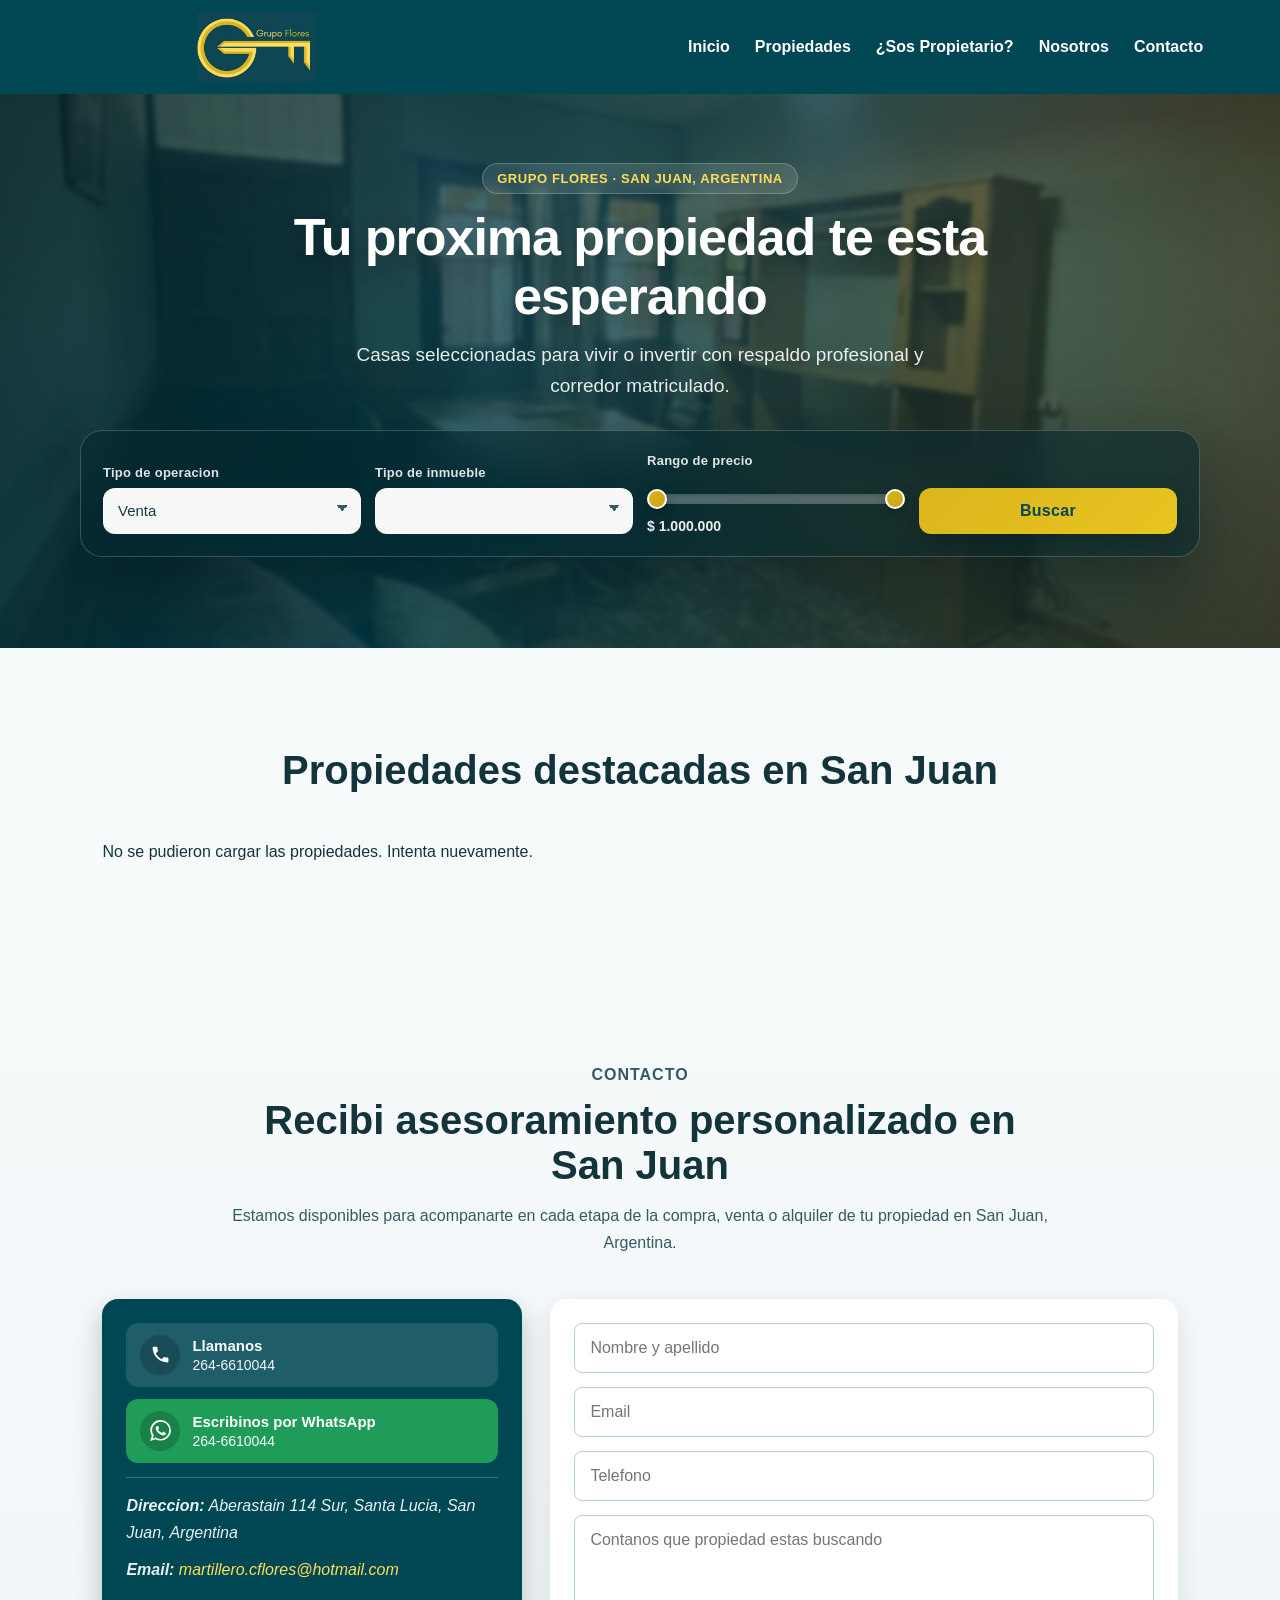
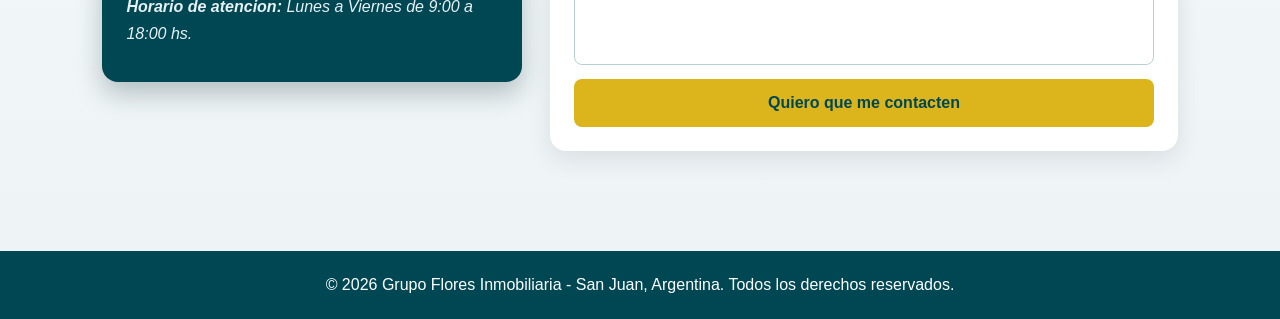
==== commit 0d37e4ac: "Mejoras visuales y ver más propiedades" ====
--- a/index.html
+++ b/index.html
@@ -11,6 +11,7 @@
     <meta name="geo.region" content="AR-J">
     <meta name="geo.placename" content="San Juan">
     <title>Inmobiliaria en San Juan | Grupo Flores</title>
+    <link rel="preload" as="image" href="images/hero-premium.jpg" fetchpriority="high">
     <link rel="stylesheet" href="style.css">
     <script src="site-constants.js"></script>
     <script src="seo-config.js"></script>
@@ -38,9 +39,12 @@
     <main id="main-content">
         <section class="hero" id="inicio" aria-labelledby="hero-title">
             <div class="hero-content">
-                <h1 id="hero-title">Tu proxima propiedad te esta esperando</h1>
-                <p>Casas seleccionadas en San Juan, Argentina, para vivir o invertir con respaldo profesional.</p>
-                <form id="searchForm" class="search-bar" role="search" aria-label="Buscar propiedades en San Juan">
+                <div class="hero-copy">
+                    <p class="hero-eyebrow">Grupo Flores · San Juan, Argentina</p>
+                    <h1 id="hero-title">Tu proxima propiedad te esta esperando</h1>
+                    <p class="hero-lead">Casas seleccionadas para vivir o invertir con respaldo profesional y corredor matriculado.</p>
+                </div>
+                <form id="searchForm" class="search-bar hero-search-panel" role="search" aria-label="Buscar propiedades en San Juan">
                     <div class="search-field">
                         <label for="operationType">Tipo de operacion</label>
                         <select id="operationType">
--- a/style.css
+++ b/style.css
@@ -25,6 +25,9 @@
     --color-text:#14343c;
     --color-white:#ffffff;
     --hero-offset:0px;
+    --hero-glass:rgba(6, 38, 45, 0.58);
+    --hero-glass-border:rgba(255, 255, 255, 0.2);
+    --hero-shadow:0 28px 64px rgba(0, 18, 24, 0.38);
 }
 
 html{
@@ -87,21 +90,24 @@
 .hero{
     position:relative;
     overflow:hidden;
-    min-height:50vh;
+    min-height:clamp(520px, 72vh, 760px);
     display:flex;
     justify-content:center;
     align-items:center;
     text-align:center;
-    padding:110px 20px 36px;
+    padding:120px 24px 48px;
+    isolation:isolate;
 }
 
 .hero::before{
     content:"";
     position:absolute;
-    inset:-40px;
-    background:url('images/casa-lote-alvear.png') center/cover no-repeat;
-    transform:translateY(calc(var(--hero-offset) * 0.35)) scale(1.08);
-    filter:blur(1px);
+    inset:-8%;
+    background:
+        url("images/hero-premium.jpg") center center / cover no-repeat,
+        url("images/casa-excelente-punto-tres-dormitorios.png") center center / cover no-repeat;
+    transform:translate3d(0, calc(var(--hero-offset) * 0.28), 0) scale(1.06);
+    filter:blur(2px) saturate(1.08) brightness(1.03);
     will-change:transform;
 }
 
@@ -109,38 +115,70 @@
     content:"";
     position:absolute;
     inset:0;
-    background:linear-gradient(180deg, rgba(0, 71, 84, 0.42) 0%, rgba(0, 71, 84, 0.68) 100%);
+    background:
+        linear-gradient(115deg, rgba(0, 35, 42, 0.82) 0%, rgba(0, 71, 84, 0.55) 42%, rgba(88, 52, 12, 0.35) 100%),
+        linear-gradient(180deg, rgba(0, 20, 26, 0.25) 0%, rgba(0, 35, 42, 0.72) 100%);
 }
 
 .hero-content{
     position:relative;
     z-index:1;
-    background:rgba(0, 71, 84, 0.78);
-    padding:26px;
-    border-radius:15px;
+    max-width:1120px;
+    width:min(1120px, 100%);
     color:var(--color-white);
-    backdrop-filter:blur(3px);
-    box-shadow:0 12px 30px rgba(0, 35, 42, 0.35);
-    max-width:1100px;
-    width:min(1100px, 100%);
+}
+
+.hero-copy{
+    max-width:780px;
+    margin:0 auto 28px;
+}
+
+.hero-eyebrow{
+    display:inline-block;
+    margin-bottom:14px;
+    padding:7px 14px;
+    border-radius:999px;
+    background:rgba(255, 255, 255, 0.12);
+    border:1px solid rgba(255, 255, 255, 0.22);
+    color:var(--color-tertiary);
+    font-size:13px;
+    font-weight:700;
+    letter-spacing:0.6px;
+    text-transform:uppercase;
+    backdrop-filter:blur(8px);
 }
 
 .hero h1{
-    font-size:42px;
-    margin-bottom:12px;
-    line-height:1.1;
-}
-
-.hero p{
-    margin-bottom:10px;
-    font-size:18px;
+    font-size:clamp(32px, 4.8vw, 52px);
+    margin-bottom:14px;
+    line-height:1.12;
+    font-weight:700;
+    letter-spacing:-0.02em;
+    text-shadow:0 8px 28px rgba(0, 0, 0, 0.35);
+}
+
+.hero-lead{
+    margin:0 auto;
+    max-width:640px;
+    font-size:clamp(16px, 2.1vw, 19px);
+    line-height:1.65;
+    color:rgba(255, 255, 255, 0.9);
+}
+
+.hero-search-panel{
+    background:var(--hero-glass);
+    border:1px solid var(--hero-glass-border);
+    border-radius:22px;
+    padding:22px;
+    box-shadow:var(--hero-shadow);
+    backdrop-filter:blur(18px) saturate(1.15);
+    -webkit-backdrop-filter:blur(18px) saturate(1.15);
 }
 
 .search-bar{
-    margin-top:24px;
     display:grid;
     grid-template-columns:repeat(4, minmax(0, 1fr));
-    gap:12px;
+    gap:14px;
     align-items:end;
     text-align:left;
 }
@@ -148,41 +186,64 @@
 .search-field{
     display:flex;
     flex-direction:column;
-    gap:6px;
+    gap:8px;
 }
 
 .search-field label{
+    font-size:13px;
+    color:rgba(255, 255, 255, 0.88);
+    font-weight:600;
+    letter-spacing:0.02em;
+}
+
+.search-field select{
+    width:100%;
+    border:1px solid rgba(255, 255, 255, 0.42);
+    background-color:rgba(255, 255, 255, 0.97);
+    color:#163d45;
+    border-radius:12px;
+    height:46px;
+    padding:8px 36px 8px 14px;
+    font-size:15px;
+    cursor:pointer;
+    transition:border-color 0.25s ease, box-shadow 0.25s ease;
+    appearance:none;
+    background-image:
+        linear-gradient(45deg, transparent 50%, #355a63 50%),
+        linear-gradient(135deg, #355a63 50%, transparent 50%);
+    background-position:
+        calc(100% - 18px) calc(50% - 3px),
+        calc(100% - 12px) calc(50% - 3px);
+    background-size:6px 6px, 6px 6px;
+    background-repeat:no-repeat;
+}
+
+.search-field select:hover{
+    border-color:rgba(219, 181, 27, 0.75);
+}
+
+.search-field select:focus-visible{
+    outline:none;
+    border-color:var(--color-secondary);
+    box-shadow:0 0 0 3px rgba(219, 181, 27, 0.35);
+}
+
+.search-field-range span{
+    margin-top:6px;
+    color:rgba(255, 255, 255, 0.92);
     font-size:14px;
-    color:#e3eff2;
     font-weight:600;
-}
-
-.search-field select,
-.search-field input{
-    width:100%;
-    border:1px solid rgba(255, 255, 255, 0.35);
-    background:rgba(255, 255, 255, 0.96);
-    color:#163d45;
-    border-radius:8px;
-    height:42px;
-    padding:8px 10px;
-    font-size:15px;
-}
-
-.search-field-range span{
-    margin-top:4px;
-    color:#f2f8fa;
-    font-size:14px;
 }
 
 .range-double{
     position:relative;
-    height:8px;
+    height:10px;
     display:flex;
     align-items:center;
     border-radius:999px;
-    background:#d9e5e8;
-    margin-top:16px;
+    background:rgba(255, 255, 255, 0.28);
+    margin-top:18px;
+    box-shadow:inset 0 1px 3px rgba(0, 35, 42, 0.2);
 }
 
 .range-double input[type="range"]{
@@ -197,7 +258,7 @@
     border:none;
     padding:0;
     margin:0;
-    height:8px;
+    height:10px;
     -webkit-appearance:none;
     appearance:none;
     outline:none;
@@ -214,12 +275,12 @@
 }
 
 .range-double input[type="range"]::-webkit-slider-runnable-track{
-    height:8px;
+    height:10px;
     background:transparent;
 }
 
 .range-double input[type="range"]::-moz-range-track{
-    height:8px;
+    height:10px;
     background:transparent;
     border:none;
 }
@@ -228,39 +289,77 @@
     -webkit-appearance:none;
     appearance:none;
     pointer-events:all;
-    width:18px;
-    height:18px;
+    width:20px;
+    height:20px;
     border-radius:50%;
-    border:none;
-    background:#4b5960;
+    border:2px solid #fff;
+    background:linear-gradient(145deg, var(--color-secondary), #c9a318);
     margin-top:-5px;
     cursor:pointer;
+    box-shadow:0 4px 12px rgba(0, 0, 0, 0.25);
+    transition:transform 0.2s ease, box-shadow 0.2s ease;
 }
 
 .range-double input[type="range"]::-moz-range-thumb{
     pointer-events:all;
-    width:18px;
-    height:18px;
+    width:20px;
+    height:20px;
     border-radius:50%;
+    border:2px solid #fff;
+    background:linear-gradient(145deg, var(--color-secondary), #c9a318);
+    cursor:pointer;
+    box-shadow:0 4px 12px rgba(0, 0, 0, 0.25);
+    transition:transform 0.2s ease, box-shadow 0.2s ease;
+}
+
+.range-double input[type="range"]:hover::-webkit-slider-thumb,
+.range-double input[type="range"]:hover::-moz-range-thumb{
+    transform:scale(1.06);
+}
+
+.range-double input[type="range"]:focus-visible::-webkit-slider-thumb,
+.range-double input[type="range"]:focus-visible::-moz-range-thumb{
+    box-shadow:0 0 0 4px rgba(219, 181, 27, 0.4);
+}
+
+.search-btn{
+    height:46px;
     border:none;
-    background:#4b5960;
-    cursor:pointer;
-}
-
-.search-btn{
-    height:42px;
-    border:none;
-    border-radius:8px;
-    background:var(--color-secondary);
+    border-radius:12px;
+    background:linear-gradient(135deg, var(--color-secondary) 0%, #e8c422 100%);
     color:var(--color-primary);
     font-size:16px;
     font-weight:700;
+    letter-spacing:0.02em;
     cursor:pointer;
-    transition:0.3s;
+    box-shadow:0 10px 24px rgba(0, 0, 0, 0.22);
+    transition:transform 0.25s ease, box-shadow 0.25s ease, filter 0.25s ease;
 }
 
 .search-btn:hover{
-    background:var(--color-tertiary);
+    transform:translateY(-2px);
+    box-shadow:0 14px 28px rgba(0, 0, 0, 0.28);
+    filter:brightness(1.04);
+}
+
+.search-btn:active{
+    transform:translateY(0);
+}
+
+.search-btn:focus-visible{
+    outline:none;
+    box-shadow:0 0 0 3px rgba(255, 255, 255, 0.85), 0 10px 24px rgba(0, 0, 0, 0.22);
+}
+
+@media (prefers-reduced-motion: reduce){
+    .hero::before{
+        transform:none;
+        filter:blur(2px) saturate(1.05);
+    }
+
+    .search-btn:hover{
+        transform:none;
+    }
 }
 
 /* PROPIEDADES */
@@ -1113,12 +1212,41 @@
         height:62px;
     }
 
+    .hero{
+        min-height:auto;
+        padding:108px 16px 36px;
+    }
+
+    .hero-copy{
+        margin-bottom:20px;
+    }
+
+    .hero-eyebrow{
+        font-size:11px;
+        padding:6px 12px;
+    }
+
     .hero h1{
-        font-size:30px;
+        font-size:clamp(28px, 8vw, 34px);
+        line-height:1.15;
+    }
+
+    .hero-lead{
+        font-size:16px;
+    }
+
+    .hero-search-panel{
+        padding:18px 16px;
+        border-radius:18px;
     }
 
     .search-bar{
         grid-template-columns:1fr;
+        gap:12px;
+    }
+
+    .search-btn{
+        width:100%;
     }
 
     nav ul{
